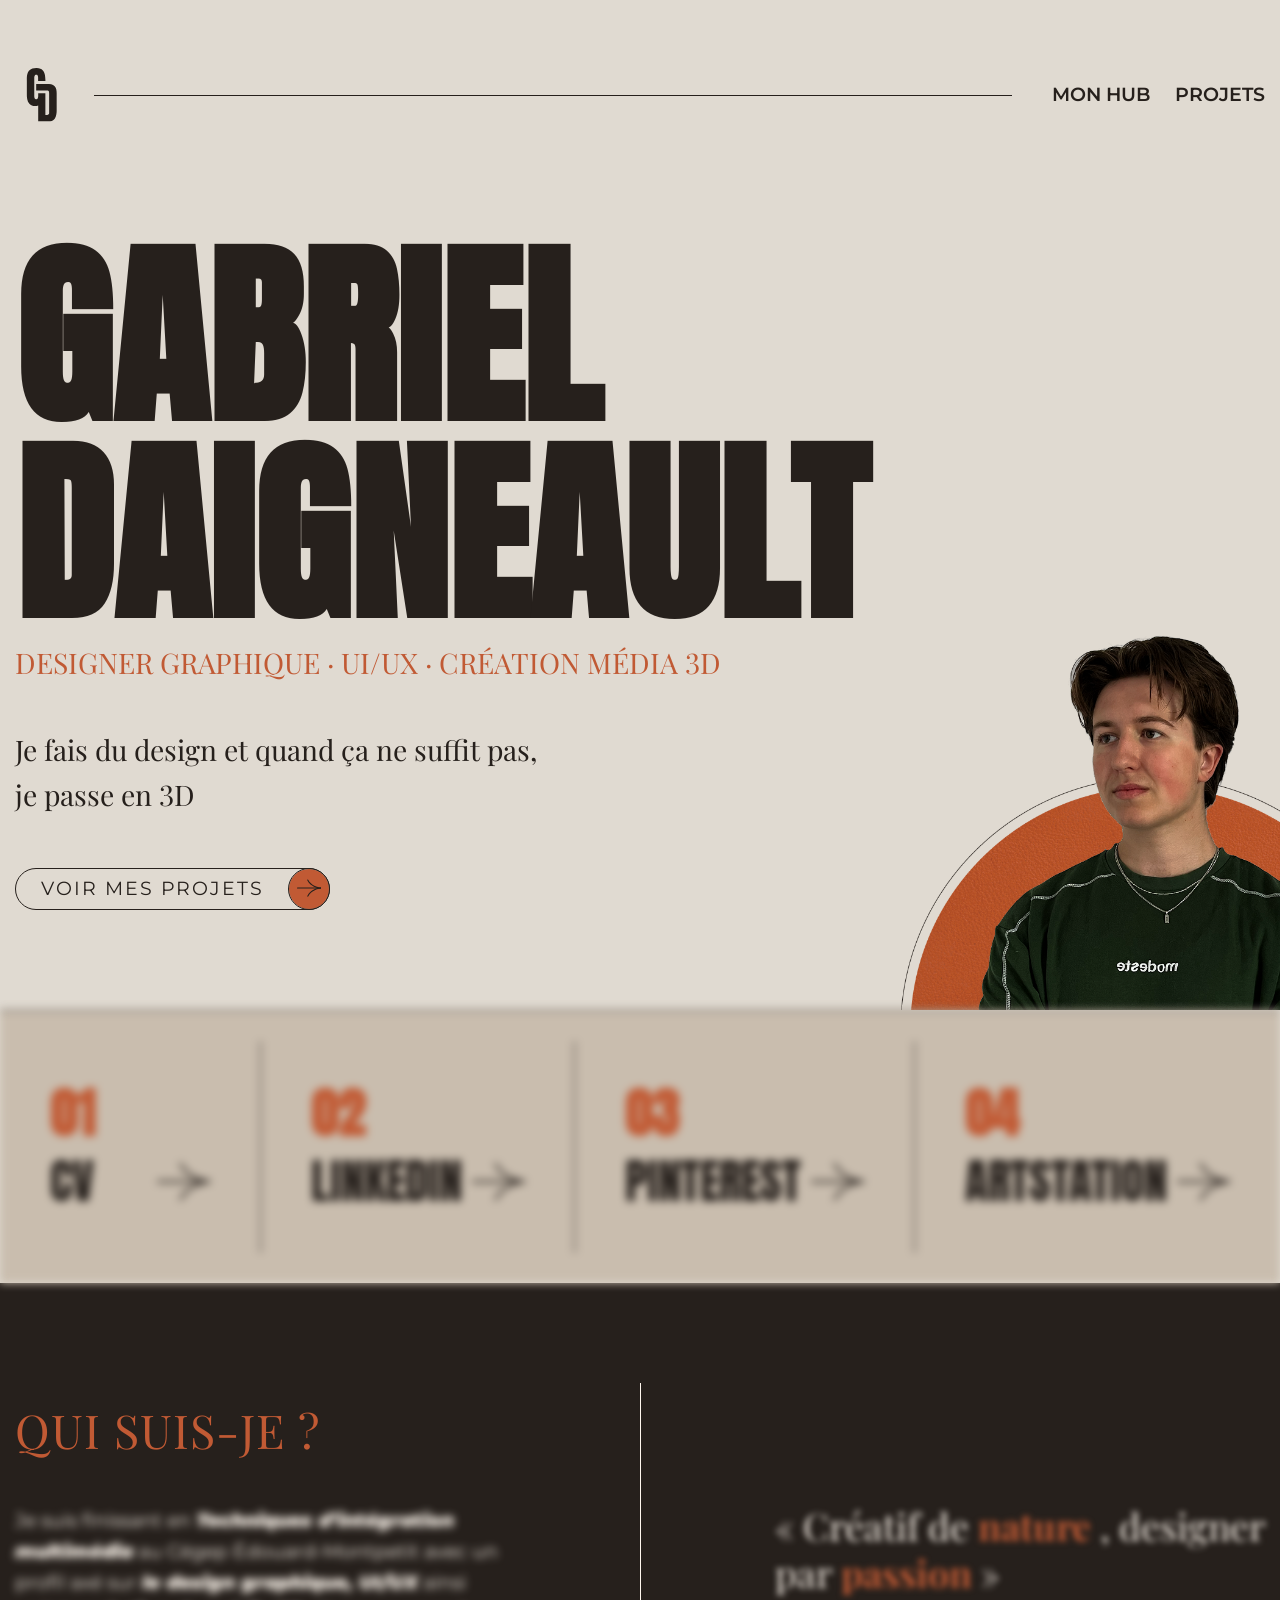
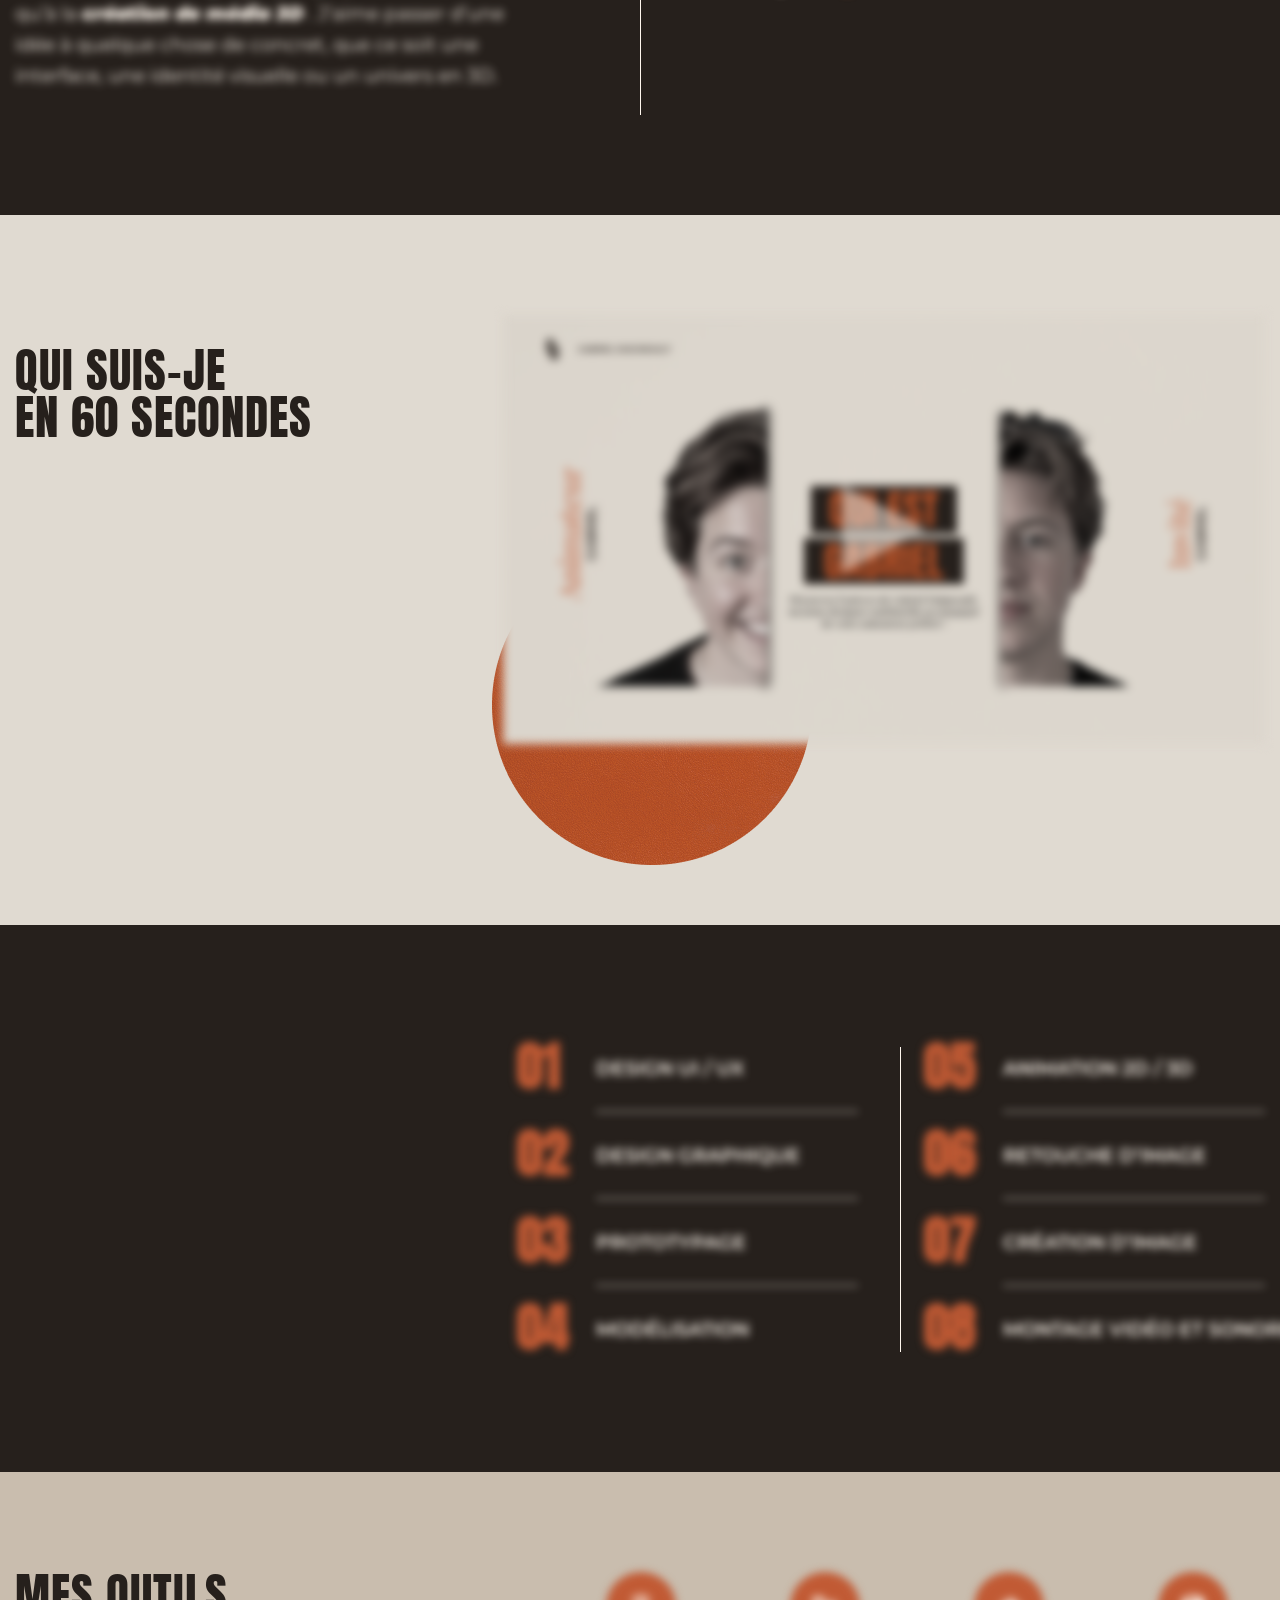
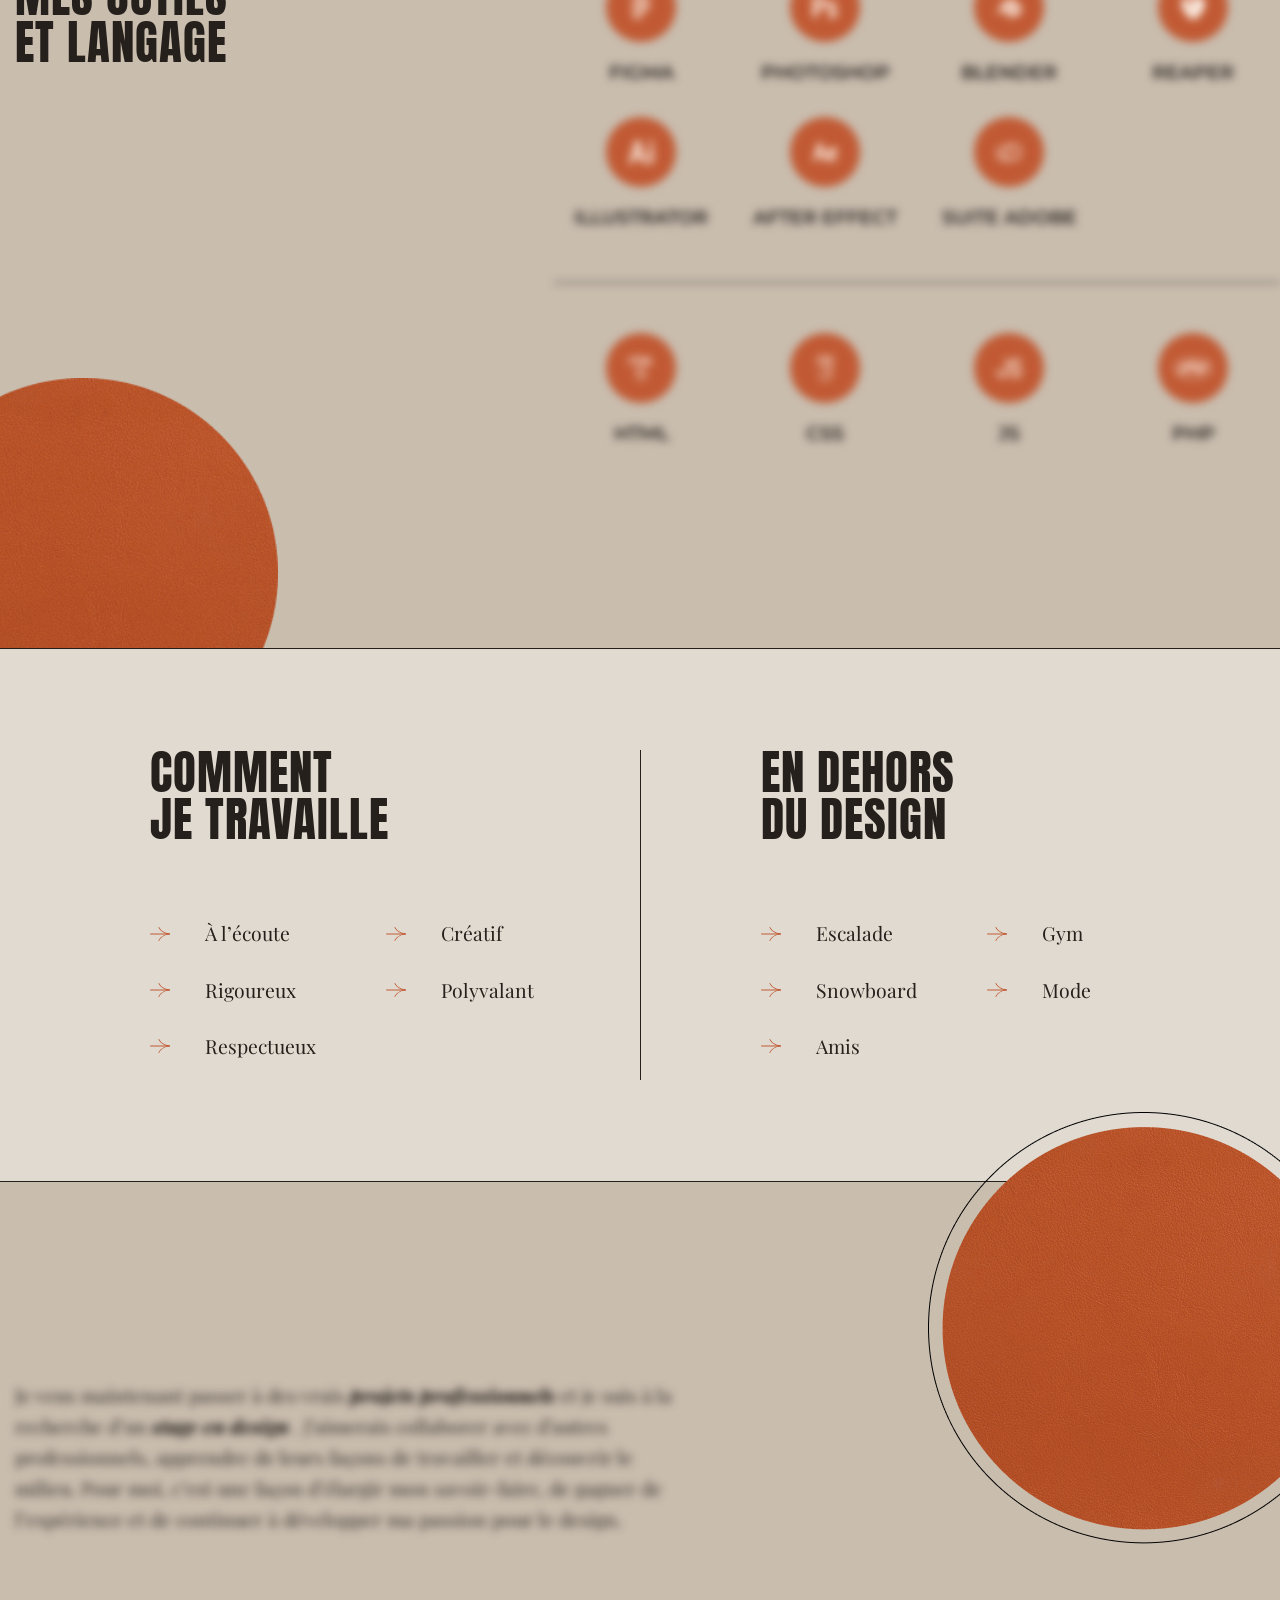
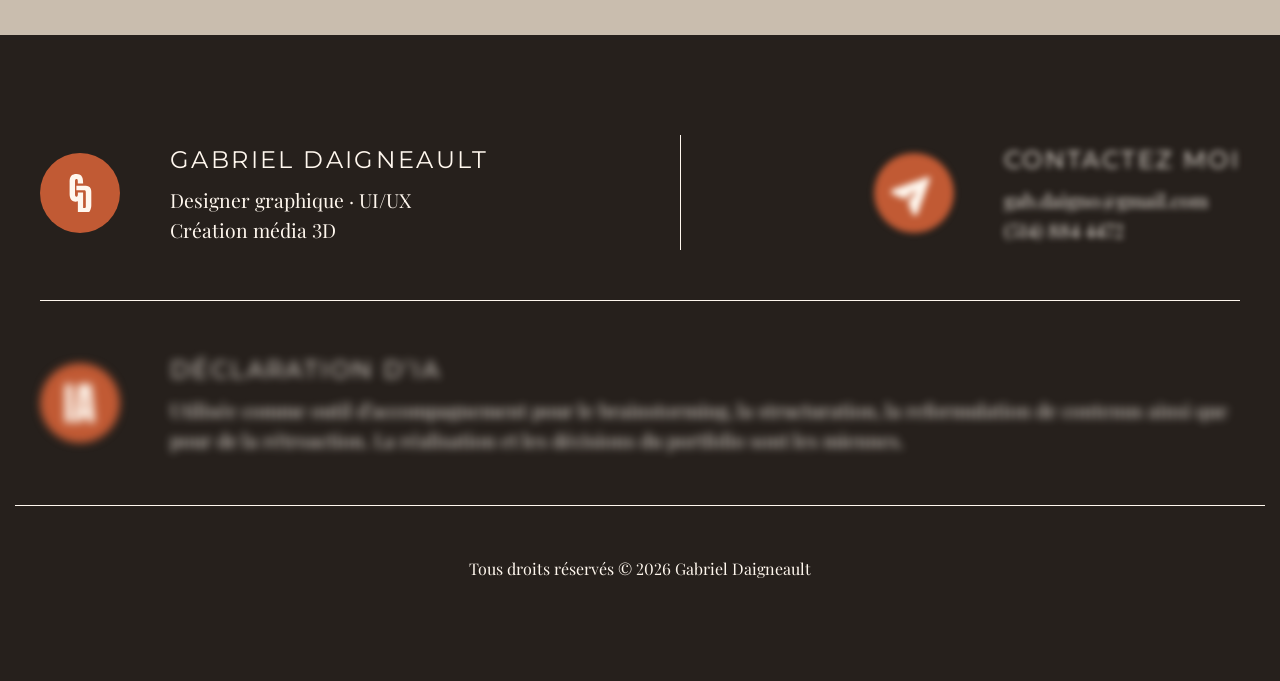
==== index.html @ 2c2c88e5 "dernier ajustement" ====
<!DOCTYPE html>
<html lang="fr">

<head>
    <meta charset="utf-8" />
    <meta name="viewport" content="width=device-width, initial-scale=1.0" />
    <title>Gabriel Daigneault</title>

    <link rel="stylesheet" href="styles/main.css" />
    <script src="scripts/main.js" defer></script>
</head>

<body>
    <header id="header" class="header">
        <div class="wrapper">
            <a href="index.html" class="logo">
                <svg class="icon icon--lg">
                    <use href="#icon-logo"></use>
                </svg>
            </a>

            <div class="header__line"></div>

            <nav>
                <ul>
                    <a href="index.html">
                        <li>mon hub</li>
                    </a>
                    <a href="projets.html">
                        <li>projets</li>
                    </a>
                </ul>
            </nav>
        </div>
    </header>
</body>


<div data-component="Scrolly">
    <div class="hero">
        <div class="wrapper">
            <div class="contenu">
                <div class="titre" data-scrolly="fromTop">
                    <p class="profil">Design UI / UX</p>

                    <!-- pas de data-scrolly ici : Rising Ink gère déjà l'intro du titre -->
                    <h1>
                        Gabriel
                        <br />
                        Daigneault
                    </h1>

                    <h2 class="subtitle" data-scrolly="fromLeft">Designer graphique · UI/UX · Création média 3D</h2>
                </div>

                <p class="description" data-scrolly="fromBottom">
                    Je fais du design et quand ça ne suffit pas,
                    <br />
                    je passe en 3D
                </p>

                <a href="projets.html" class="button">
                    voir mes projets
                    <span class="fleche">
                        <svg class="icon icon--sm">
                            <use href="#icon-fleche"></use>
                        </svg>
                    </span>

                    <!--<img src="assets/icons/fleche.svg" alt="" style="width: 24px; height: 17px" /> -->
                </a>
            </div>

            <div class="media" data-scrolly="fromZoom">
                <img class="desktop" src="assets/images/moi_cercle.png" alt="" />
                <img class="mobile" src="assets/images/moi_cercle_mobile.png" alt="" />
            </div>
        </div>
    </div>

    <nav class="links" data-scrolly="fromBottom">
        <a href="assets/cv.pdf" class="link" target="_blank">
            <span class="nombre">01</span>
            <span class="content">
                <span class="nom">cv</span>
                <svg class="icon icon--lg">
                    <use href="#icon-fleche"></use>
                </svg>
            </span>
        </a>

        <a href="https://www.linkedin.com/in/gabriel-daigneault-6a451843a/?isSelfProfile=true" class="link" target="_blank">
            <span class="nombre">02</span>
            <span class="content">
                <span class="nom">linkedin</span>
                <svg class="icon icon--lg">
                    <use href="#icon-fleche"></use>
                </svg>
            </span>
        </a>

        <a href="https://pin.it/1owgDNgSh" class="link" target="_blank">
            <span class="nombre">03</span>
            <span class="content">
                <span class="nom">pinterest</span>
                <svg class="icon icon--lg">
                    <use href="#icon-fleche"></use>
                </svg>
            </span>
        </a>

        <a href="https://gabriel20daigno2.artstation.com/" class="link" target="_blank">
            <span class="nombre">04</span>
            <span class="content">
                <span class="nom">artstation</span>
                <svg class="icon icon--lg">
                    <use href="#icon-fleche"></use>
                </svg>
            </span>
        </a>
    </nav>

    <section class="valeur">
        <div class="wrapper">
            <div class="text">
                <div class="titre">
                    <h3 data-scrolly="fromTop">qui suis-je ?</h3>
                    <span class="trait" data-scrolly="draw"></span>
                </div>

                <p class="description" data-scrolly="fromBottom">
                    Je suis finissant en
                    <strong>Techniques d’intégration multimédia</strong>
                    au Cégep Édouard-Montpetit avec un profil axé sur
                    <strong>le design graphique, UI/UX</strong>
                    ainsi qu’à la
                    <strong>création de média 3D</strong>
                    . J’aime passer d’une idée à quelque chose de concret, que ce soit une interface, une identité visuelle ou un univers en 3D.
                </p>
            </div>

            <div class="line"></div>

            <p class="citation" data-scrolly="fromRight">
                « Créatif de
                <strong>nature</strong>
                , designer par
                <strong>passion</strong>
                »
            </p>
        </div>
    </section>

    <section class="video">
        <div class="wrapper">
            <div class="titre">
                <h3 data-scrolly="fromTop">
                    qui suis-je
                    <br />
                    en 60 secondes
                </h3>
                <span class="trait" data-scrolly="draw"></span>
            </div>

            <img class="cercle" src="assets/images/cerlce_bg.png" alt="" />

            <div class="player" data-component="Youtube" data-video-id="Y4wgP-W0bNw" data-scrolly="fromZoom">
                <div class="video__media js-video">
                    <img class="js-poster" src="assets/images/miniature_presentation.png" alt="Vidéo de présentation" />

                    <svg class="icon icon--xl">
                        <use href="#icon-btnPlay"></use>
                    </svg>
                </div>
            </div>
        </div>
    </section>

    <section class="competences">
        <div class="wrapper">
            <div class="titre">
                <div class="hauteur">
                    <h3 id="competences-titre" data-scrolly="fromTop">compétences</h3>
                </div>
                <span class="trait" data-scrolly="draw"></span>
            </div>

            <ul class="liste">
                <li data-scrolly="fromBottom">
                    <span class="num">01</span>
                    Design UI / UX
                </li>
                <li data-scrolly="fromBottom">
                    <span class="num">02</span>
                    Design graphique
                </li>
                <li data-scrolly="fromBottom">
                    <span class="num">03</span>
                    Prototypage
                </li>
                <li class="pas-ligne" data-scrolly="fromBottom">
                    <span class="num">04</span>
                    Modélisation
                </li>
                <li data-scrolly="fromBottom">
                    <span class="num">05</span>
                    Animation 2D / 3D
                </li>
                <li data-scrolly="fromBottom">
                    <span class="num">06</span>
                    Retouche d’image
                </li>
                <li data-scrolly="fromBottom">
                    <span class="num">07</span>
                    Création d’image
                </li>
                <li class="pas-ligne" data-scrolly="fromBottom">
                    <span class="num">08</span>
                    Montage vidéo et sonore
                </li>
            </ul>
        </div>
    </section>

    <section class="outils-langages">
        <img class="cercle" src="assets/images/cerlce_bg.png" alt="" />

        <div class="wrapper">
            <div class="titre">
                <h3 id="outils-titre" data-scrolly="fromTop">
                    mes outils
                    <br />
                    et langage
                </h3>
                <span class="trait" data-scrolly="draw"></span>
            </div>

            <div class="contenu">
                <ul class="outils" data-scrolly="fromBottom">
                    <li>
                        <div class="pastille">
                            <svg class="icon icon--sm">
                                <use href="#icon-figma"></use>
                            </svg>
                        </div>
                        <span class="nom">Figma</span>
                    </li>
                    <li>
                        <div class="pastille">
                            <svg class="icon icon--sm">
                                <use href="#icon-photoshop"></use>
                            </svg>
                        </div>
                        <span class="nom">Photoshop</span>
                    </li>
                    <li>
                        <div class="pastille">
                            <svg class="icon icon--sm">
                                <use href="#icon-blender"></use>
                            </svg>
                        </div>
                        <span class="nom">Blender</span>
                    </li>
                    <li>
                        <div class="pastille">
                            <svg class="icon icon--sm">
                                <use href="#icon-reaper"></use>
                            </svg>
                        </div>
                        <span class="nom">Reaper</span>
                    </li>
                    <li>
                        <div class="pastille">
                            <svg class="icon icon--sm">
                                <use href="#icon-illustrator"></use>
                            </svg>
                        </div>
                        <span class="nom">Illustrator</span>
                    </li>
                    <li>
                        <div class="pastille">
                            <svg class="icon icon--sm">
                                <use href="#icon-after-effect"></use>
                            </svg>
                        </div>
                        <span class="nom">After Effect</span>
                    </li>
                    <li>
                        <div class="pastille">
                            <svg class="icon icon--sm">
                                <use href="#icon-creative-cloud"></use>
                            </svg>
                        </div>
                        <span class="nom">Suite Adobe</span>
                    </li>
                </ul>

                <ul class="langages" aria-label="Langages" data-scrolly="fromBottom">
                    <li>
                        <div class="pastille">
                            <svg class="icon icon--sm">
                                <use href="#icon-html"></use>
                            </svg>
                        </div>
                        <span class="nom">HTML</span>
                    </li>
                    <li>
                        <div class="pastille">
                            <svg class="icon icon--sm">
                                <use href="#icon-css"></use>
                            </svg>
                        </div>
                        <span class="nom">CSS</span>
                    </li>
                    <li>
                        <div class="pastille">
                            <svg class="icon icon--sm">
                                <use href="#icon-js"></use>
                            </svg>
                        </div>
                        <span class="nom">JS</span>
                    </li>
                    <li>
                        <div class="pastille">
                            <svg class="icon icon--md">
                                <use href="#icon-php"></use>
                            </svg>
                        </div>
                        <span class="nom">PHP</span>
                    </li>
                </ul>
            </div>
        </div>
    </section>

    <section class="travail-interets">
        <div class="wrapper">
            <div class="bloc">
                <div class="titre">
                    <h3 id="travail-titre" data-scrolly="fromTop">
                        comment
                        <br />
                        je travaille
                    </h3>
                    <span class="trait" data-scrolly="draw"></span>
                </div>

                <ul class="liste">
                    <li data-scrolly="fromLeft">
                        <svg class="icon fleche">
                            <use href="#icon-fleche"></use>
                        </svg>
                        <p>À l’écoute</p>
                    </li>
                    <li data-scrolly="fromLeft">
                        <svg class="icon fleche">
                            <use href="#icon-fleche"></use>
                        </svg>
                        <p>Créatif</p>
                    </li>
                    <li data-scrolly="fromLeft">
                        <svg class="icon fleche">
                            <use href="#icon-fleche"></use>
                        </svg>
                        <p>Rigoureux</p>
                    </li>
                    <li data-scrolly="fromLeft">
                        <svg class="icon fleche">
                            <use href="#icon-fleche"></use>
                        </svg>
                        <p>Polyvalant</p>
                    </li>
                    <li data-scrolly="fromLeft">
                        <svg class="icon fleche">
                            <use href="#icon-fleche"></use>
                        </svg>
                        <p>Respectueux</p>
                    </li>
                </ul>
            </div>

            <span class="line"></span>

            <div class="bloc">
                <div class="titre">
                    <h3 id="interets-titre" data-scrolly="fromTop">
                        en dehors
                        <br />
                        du design
                    </h3>
                    <span class="trait" data-scrolly="draw"></span>
                </div>

                <ul class="liste">
                    <li data-scrolly="fromLeft">
                        <svg class="icon fleche">
                            <use href="#icon-fleche"></use>
                        </svg>
                        <p>Escalade</p>
                    </li>
                    <li data-scrolly="fromLeft">
                        <svg class="icon fleche">
                            <use href="#icon-fleche"></use>
                        </svg>
                        <p>Gym</p>
                    </li>
                    <li data-scrolly="fromLeft">
                        <svg class="icon fleche">
                            <use href="#icon-fleche"></use>
                        </svg>
                        <p>Snowboard</p>
                    </li>
                    <li data-scrolly="fromLeft">
                        <svg class="icon fleche">
                            <use href="#icon-fleche"></use>
                        </svg>
                        <p>Mode</p>
                    </li>
                    <li data-scrolly="fromLeft">
                        <svg class="icon fleche">
                            <use href="#icon-fleche"></use>
                        </svg>
                        <p>Amis</p>
                    </li>
                </ul>
            </div>
        </div>
    </section>

    <section class="suite">
        <div class="cercle">
            <img src="assets/images/cercle_stroke.png" alt="" />
        </div>

        <div class="wrapper">
            <div class="contenu">
                <div class="titre">
                    <h3 data-scrolly="fromTop">La suite ?</h3>
                    <span class="trait" data-scrolly="draw"></span>
                </div>

                <p class="description" data-scrolly="fromBottom">
                    Je veux maintenant passer à des vrais
                    <strong>projets professionnels</strong>
                    et je suis à la recherche d’un
                    <strong>stage en design</strong>
                    . J’aimerais collaborer avec d’autres professionnels, apprendre de leurs façons de travailler et découvrir le milieu. Pour moi, c’est une
                    façon d’élargir mon savoir-faire, de gagner de l’expérience et de continuer à développer ma passion pour le design.
                </p>
            </div>
        </div>
    </section>
</div>

<div data-component="Scrolly">
    <footer class="footer">
        <div class="wrapper">
            <div class="contenu">
                <div class="coordonnees">
                    <div class="group" data-scrolly="fromLeft">
                        <div class="pastille">
                            <svg class="icon icon--md">
                                <use href="#icon-logo"></use>
                            </svg>
                        </div>
                        <div class="infos">
                            <p class="titre">Gabriel Daigneault</p>
                            <p class="texte">Designer graphique · UI/UX<br>Création média 3D</p>
                        </div>
                    </div>

                    <span class="line-vertical"></span>

                    <div class="group" data-scrolly="fromRight">
                        <div class="pastille avion">
                            <svg class="icon icon--md">
                                <use href="#icon-avion"></use>
                            </svg>
                        </div>
                        <div class="infos">
                            <p class="titre">Contactez moi</p>
                            <address class="texte">
                                <a href="mailto:gab.daigno@gmail.com">gab.daigno@gmail.com</a>
                                <a href="tel:+15148844472">(514) 884 4472</a>
                            </address>
                        </div>
                    </div>
                </div>

                <div class="group declaration" data-scrolly="fromBottom">
                    <div class="pastille">
                        <svg class="icon icon--md">
                            <use href="#icon-ia"></use>
                        </svg>
                    </div>
                    <div class="infos">
                        <p class="titre">Déclaration d’IA</p>
                        <p class="texte">Utilisée comme outil d’accompagnement pour le brainstorming, la structuration, la reformulation de contenus ainsi que pour de la rétroaction. La réalisation et les décisions du portfolio sont les miennes.</p>
                    </div>
                </div>
            </div>

            <p class="copyright">Tous droits réservés © 2026 Gabriel Daigneault</p>
        </div>
    </footer>
</div>
</body>

</html>
---- styles/main.css ----
@charset "UTF-8";
@import url("https://fonts.googleapis.com/css2?family=Anton&family=Montserrat:ital,wght@0,100..900;1,100..900&family=Playfair+Display:ital,wght@0,400..900;1,400..900&display=swap");
/* ==========================================================================
   cover / typo
   ========================================================================== */
/* ==========================================================================
   COLORS / SETTINGS
   ========================================================================== */
:root {
  --color-white: #fff7ee;
  --color-black: #26201c;
  --color-primary: #c15a34;
  --color-secondary: #e0dad1;
  --color-bg-primary: #c9bdae;
  --gradient-primary: linear-gradient(
      var(--color-black),
      var(--color-black) ;
  );
}

/* ==========================================================================
   FONTS / SETTINGS
   ========================================================================== */
:root {
  --font-primary: 'Anton', sans-serif;
  --font-secondary: 'Montserrat', monospace;
  --font-third: 'Playfair Display', serif;
  --font-size-content: clamp(1rem, 0.42vw + 0.88rem, 1.25rem);
  --font-size-h1: clamp(5rem, 14.58vw + 0.63rem, 13.75rem);
  --font-size-h2: clamp(1.25rem, 1.04vw + 0.94rem, 1.88rem);
  --font-size-h3: clamp(1.88rem, 2.08vw + 1.25rem, 3.13rem);
}

/* ==========================================================================
   DIMENSIONS / SETTINGS
   ========================================================================== */
:root {
  --spacing-xs: 5px;
  --spacing-sm: 15px;
  --spacing-md: 30px;
  --spacing-lg: 50px;
  --spacing-xl: 100px;
  --spacing-xxl: 220px;
}

/*! normalize.css v8.0.1 | MIT License | github.com/necolas/normalize.css */
/* Document
   ========================================================================== */
/**
 * 1. Correct the line height in all browsers.
 * 2. Prevent adjustments of font size after orientation changes in iOS.
 */
html {
  line-height: 1.15; /* 1 */
  -webkit-text-size-adjust: 100%; /* 2 */
}

/* Sections
   ========================================================================== */
/**
 * Remove the margin in all browsers.
 */
body {
  margin: 0;
}

/**
 * Render the `main` element consistently in IE.
 */
main {
  display: block;
}

/**
 * Correct the font size and margin on `h1` elements within `section` and
 * `article` contexts in Chrome, Firefox, and Safari.
 */
h1 {
  font-size: 2em;
  margin: 0.67em 0;
}

/* Grouping content
   ========================================================================== */
/**
 * 1. Add the correct box sizing in Firefox.
 * 2. Show the overflow in Edge and IE.
 */
hr {
  box-sizing: content-box; /* 1 */
  height: 0; /* 1 */
  overflow: visible; /* 2 */
}

/**
 * 1. Correct the inheritance and scaling of font size in all browsers.
 * 2. Correct the odd `em` font sizing in all browsers.
 */
pre {
  font-family: monospace, monospace; /* 1 */
  font-size: 1em; /* 2 */
}

/* Text-level semantics
   ========================================================================== */
/**
 * Remove the gray background on active links in IE 10.
 */
a {
  background-color: transparent;
}

/**
 * 1. Remove the bottom border in Chrome 57-
 * 2. Add the correct text decoration in Chrome, Edge, IE, Opera, and Safari.
 */
abbr[title] {
  border-bottom: none; /* 1 */
  text-decoration: underline; /* 2 */
  -webkit-text-decoration: underline dotted;
          text-decoration: underline dotted; /* 2 */
}

/**
 * Add the correct font weight in Chrome, Edge, and Safari.
 */
b,
strong {
  font-weight: bolder;
}

/**
 * 1. Correct the inheritance and scaling of font size in all browsers.
 * 2. Correct the odd `em` font sizing in all browsers.
 */
code,
kbd,
samp {
  font-family: monospace, monospace; /* 1 */
  font-size: 1em; /* 2 */
}

/**
 * Add the correct font size in all browsers.
 */
small {
  font-size: 80%;
}

/**
 * Prevent `sub` and `sup` elements from affecting the line height in
 * all browsers.
 */
sub,
sup {
  font-size: 75%;
  line-height: 0;
  position: relative;
  vertical-align: baseline;
}

sub {
  bottom: -0.25em;
}

sup {
  top: -0.5em;
}

/* Embedded content
   ========================================================================== */
/**
 * Remove the border on images inside links in IE 10.
 */
img {
  border-style: none;
}

/* Forms
   ========================================================================== */
/**
 * 1. Change the font styles in all browsers.
 * 2. Remove the margin in Firefox and Safari.
 */
button,
input,
optgroup,
select,
textarea {
  font-family: inherit; /* 1 */
  font-size: 100%; /* 1 */
  line-height: 1.15; /* 1 */
  margin: 0; /* 2 */
}

/**
 * Show the overflow in IE.
 * 1. Show the overflow in Edge.
 */
button,
input { /* 1 */
  overflow: visible;
}

/**
 * Remove the inheritance of text transform in Edge, Firefox, and IE.
 * 1. Remove the inheritance of text transform in Firefox.
 */
button,
select { /* 1 */
  text-transform: none;
}

/**
 * Correct the inability to style clickable types in iOS and Safari.
 */
button,
[type=button],
[type=reset],
[type=submit] {
  -webkit-appearance: button;
}

/**
 * Remove the inner border and padding in Firefox.
 */
button::-moz-focus-inner,
[type=button]::-moz-focus-inner,
[type=reset]::-moz-focus-inner,
[type=submit]::-moz-focus-inner {
  border-style: none;
  padding: 0;
}

/**
 * Restore the focus styles unset by the previous rule.
 */
button:-moz-focusring,
[type=button]:-moz-focusring,
[type=reset]:-moz-focusring,
[type=submit]:-moz-focusring {
  outline: 1px dotted ButtonText;
}

/**
 * Correct the padding in Firefox.
 */
fieldset {
  padding: 0.35em 0.75em 0.625em;
}

/**
 * 1. Correct the text wrapping in Edge and IE.
 * 2. Correct the color inheritance from `fieldset` elements in IE.
 * 3. Remove the padding so developers are not caught out when they zero out
 *    `fieldset` elements in all browsers.
 */
legend {
  box-sizing: border-box; /* 1 */
  color: inherit; /* 2 */
  display: table; /* 1 */
  max-width: 100%; /* 1 */
  padding: 0; /* 3 */
  white-space: normal; /* 1 */
}

/**
 * Add the correct vertical alignment in Chrome, Firefox, and Opera.
 */
progress {
  vertical-align: baseline;
}

/**
 * Remove the default vertical scrollbar in IE 10+.
 */
textarea {
  overflow: auto;
}

/**
 * 1. Add the correct box sizing in IE 10.
 * 2. Remove the padding in IE 10.
 */
[type=checkbox],
[type=radio] {
  box-sizing: border-box; /* 1 */
  padding: 0; /* 2 */
}

/**
 * Correct the cursor style of increment and decrement buttons in Chrome.
 */
[type=number]::-webkit-inner-spin-button,
[type=number]::-webkit-outer-spin-button {
  height: auto;
}

/**
 * 1. Correct the odd appearance in Chrome and Safari.
 * 2. Correct the outline style in Safari.
 */
[type=search] {
  -webkit-appearance: textfield; /* 1 */
  outline-offset: -2px; /* 2 */
}

/**
 * Remove the inner padding in Chrome and Safari on macOS.
 */
[type=search]::-webkit-search-decoration {
  -webkit-appearance: none;
}

/**
 * 1. Correct the inability to style clickable types in iOS and Safari.
 * 2. Change font properties to `inherit` in Safari.
 */
::-webkit-file-upload-button {
  -webkit-appearance: button; /* 1 */
  font: inherit; /* 2 */
}

/* Interactive
   ========================================================================== */
/*
 * Add the correct display in Edge, IE 10+, and Firefox.
 */
details {
  display: block;
}

/*
 * Add the correct display in all browsers.
 */
summary {
  display: list-item;
}

/* Misc
   ========================================================================== */
/**
 * Add the correct display in IE 10+.
 */
template {
  display: none;
}

/**
 * Add the correct display in IE 10.
 */
[hidden] {
  display: none;
}

/* ==========================================================================
   RESET / GENERIC
   ========================================================================== */
html {
  box-sizing: border-box;
  scroll-behavior: smooth;
}

*,
*:before,
*:after {
  box-sizing: inherit;
}

img {
  max-width: 100%;
}

/* ==========================================================================
   BODY / ELEMENT
   Le body permet d'initialiser les propriétés générales de la page.
   Les éléments de la page vont hérités des propriétés inscrite dans body
   ========================================================================== */
body {
  color: var(--color-black);
  font-family: var(--font-primary);
  font-size: var(--font-size-content);
  line-height: 1.6;
  background-color: var(--color-secondary);
}

/* ==========================================================================
   TYPOGRAPHY / ELEMENT
   ========================================================================== */
h1,
h2,
h3,
h4,
h5,
h6 {
  font-family: var(--font-primary);
  line-height: 1;
  font-weight: bold;
}

h1 {
  font-family: var(--font-primary);
  font-size: var(--font-size-h1);
  color: var(--color-black);
  text-transform: uppercase;
  margin: 0;
  line-height: 100%;
}

h2 {
  font-size: var(--font-size-h2);
  font-family: var(--font-third);
  font-variant-numeric: lining-nums;
  text-transform: uppercase;
  font-weight: 400;
  color: var(--color-primary);
  margin: 0;
}

h3 {
  font-size: var(--font-size-h3);
  margin: 0;
  letter-spacing: 1px;
  text-transform: uppercase;
  font-weight: 400;
  line-height: 1;
}

p {
  font-size: var(--font-size-content);
  font-variant-numeric: lining-nums;
  margin: 0;
}

a {
  font-variant-numeric: lining-nums;
}

/* ==========================================================================
   LINKS / ELEMENTS
   Style de base de tous les liens et bouton du site
   ========================================================================== */
a {
  text-decoration: none;
}
a:hover {
  color: var(--color-primary);
  text-decoration: underline;
}

/* ==========================================================================
   WRAPPER / ELEMENT
   ========================================================================== */
.wrapper {
  max-width: 1440px;
  width: calc(100% - var(--spacing-md));
  margin: 0 auto;
}

/* ==========================================================================
   icons / component
   ========================================================================== */
.icon {
  fill: currentColor;
  display: inline-block;
  flex: 0 0 auto;
  height: 1em;
  vertical-align: middle;
  width: 1em;
  stroke: transparent;
}

.icon--stroke {
  fill: transparent;
  stroke: currentColor;
}

.icon--xs {
  height: 0.75em;
  width: 0.75em;
}

.icon--sm {
  height: 1.25em;
  width: 1.25em;
}

.icon--md {
  height: 2em;
  width: 2em;
}

.icon--lg {
  height: 2.75em;
  width: 2.75em;
}

.icon--xl {
  height: 5em;
  width: 5em;
}

.hero {
  position: relative;
  overflow: clip;
}
.hero .wrapper {
  display: flex;
  align-items: center;
  justify-content: space-between;
  padding: 50px 0 100px 0;
}
.hero .contenu {
  position: relative;
  display: flex;
  flex-direction: column;
  align-items: flex-start;
  gap: 50px;
}
.hero .titre {
  display: flex;
  flex-direction: column;
  align-items: flex-start;
  gap: 15px;
}
.hero .titre h1 {
  margin: 0;
}
.hero .profil {
  position: absolute;
  top: 20px;
  left: -50px;
  display: flex;
  align-items: center;
  gap: 16px;
  margin: 0;
  writing-mode: vertical-rl;
  transform: rotate(180deg);
  font-family: var(--font-secondary);
  font-size: var(--font-size-content);
  font-weight: 400;
  letter-spacing: 0.1em;
  text-transform: uppercase;
  color: var(--color-black);
}
.hero .profil::before, .hero .profil::after {
  content: "";
  flex-shrink: 0;
  width: 1px;
  background-color: var(--color-black);
}
.hero .profil::before {
  height: 145px;
}
.hero .profil::after {
  height: 32px;
}
.hero .subtitle {
  margin: 0;
  font-family: var(--font-third);
  font-size: var(--font-size-h2);
  text-transform: uppercase;
  color: var(--color-primary);
}
.hero .description {
  margin: 0;
  font-family: var(--font-third);
  font-size: var(--font-size-h2);
  font-weight: 400;
  color: var(--color-black);
}
.hero .media {
  position: absolute;
  right: -200px;
  bottom: -400px;
  width: 50%;
  max-width: 1050px;
}
.hero .media img.desktop {
  display: block;
  width: 100%;
  height: auto;
}
.hero .media img.mobile {
  display: none;
}
@media (max-width: 1100px) {
  .hero .media {
    position: absolute;
    width: min(63.8vw, 520px);
    margin: 0 calc(var(--hero-pad) * -1) 0 auto;
  }
  .hero .media img.desktop {
    display: none;
  }
  .hero .media img.mobile {
    display: block;
    width: 100%;
    height: auto;
  }
}
@media (max-width: 1100px) {
  .hero .wrapper {
    flex-direction: column;
    align-items: flex-start;
    padding: 25px 0 0 0;
  }
  .hero .description br {
    display: none;
  }
  .hero .contenu {
    gap: 25px;
    margin-bottom: 0;
  }
  .hero .profil {
    position: static;
    writing-mode: horizontal-tb;
    transform: none;
  }
  .hero .profil::before, .hero .profil::after {
    display: none;
  }
  .hero .media {
    position: static;
    width: 100%;
    margin: 25px 0 0 40px;
  }
  .hero .media img.mobile {
    display: block;
    width: 100%;
    height: auto;
  }
  .hero .media img.desktop {
    display: none;
  }
}

.projets-hero {
  padding: 50px 0 100px;
}
.projets-hero .wrapper {
  display: flex;
  align-items: center;
  justify-content: space-between;
}
.projets-hero .titre-page {
  z-index: 1;
  display: flex;
  flex-direction: column;
  align-items: flex-start;
  gap: 15px;
  margin: 0;
}
.projets-hero .titre-page .titre-page__pre {
  display: flex;
  align-items: center;
  gap: 15px;
  margin-left: 50px;
  font-family: var(--font-secondary);
  font-size: var(--font-size-content);
  font-weight: 400;
  line-height: 33px;
  letter-spacing: 0.1em;
  text-transform: uppercase;
  color: var(--color-black);
}
.projets-hero .titre-page .titre-page__pre::before {
  content: "";
  width: 250px;
  height: 1px;
  background-color: var(--color-black);
}
@media (max-width: 1100px) {
  .projets-hero .titre-page .titre-page__pre::before {
    width: 60px;
  }
}
@media (max-width: 1100px) {
  .projets-hero {
    padding: 25px 0 50px;
  }
  .projets-hero .wrapper {
    flex-direction: column;
    align-items: start;
    justify-content: start;
    gap: 25px;
  }
  .projets-hero .wrapper .deco {
    width: 100%;
    max-width: 200px;
    transform: none;
  }
}

.links {
  display: flex;
  background-color: var(--color-bg-primary);
  border-top: 1px solid var(--color-black);
}
.links .link {
  position: relative;
  display: flex;
  flex: 1;
  flex-direction: column;
  gap: 15px;
  padding: 75px 50px;
  color: var(--color-black);
  text-decoration: none;
  transition: background-color 0.3s ease-out;
}
.links .link:not(:last-child)::after {
  content: "";
  position: absolute;
  top: 30px;
  bottom: 30px;
  right: 0;
  width: 1px;
  background-color: var(--color-black);
}
.links .link:hover {
  background-color: var(--color-secondary);
}
.links .link:hover .icon {
  color: var(--color-primary);
  transform: translateX(10px);
}
.links .nombre {
  font-family: var(--font-primary);
  font-size: 3.38rem;
  line-height: 1;
  letter-spacing: 5%;
  color: var(--color-primary);
}
.links .content {
  display: flex;
  align-items: center;
  justify-content: space-between;
  gap: 10px;
}
.links .nom {
  font-family: var(--font-primary);
  font-size: var(--font-size-h3);
  font-weight: 400;
  line-height: 1;
  text-transform: uppercase;
}
.links .icon {
  flex-shrink: 0;
  color: var(--color-black);
  transition: 0.3s ease-out;
}
@media (max-width: 1100px) {
  .links {
    flex-direction: column;
  }
  .links .link {
    flex: 1 1 50%;
    padding: 50px 30px;
  }
  .links .link:nth-child(2n)::after {
    display: none;
  }
  .links .link:nth-child(n+2) {
    border-top: 1px solid var(--color-black);
  }
}

.valeur {
  background-color: var(--color-black);
}
.valeur .wrapper {
  display: flex;
  align-items: center;
  justify-content: space-between;
  gap: 108px;
}
.valeur .text {
  display: flex;
  flex-direction: column;
  gap: 25px;
  width: 490px;
}
.valeur .titre {
  display: flex;
  flex-direction: column;
  gap: 25px;
}
.valeur .titre h3 {
  margin: 0;
  font-family: var(--font-third);
  font-weight: 400;
  font-size: var(--font-size-h3);
  text-transform: uppercase;
  color: var(--color-primary);
}
.valeur .trait {
  display: block;
  width: 80px;
  height: 1px;
  background-color: var(--color-white);
}
.valeur .description {
  margin: 0;
  font-family: var(--font-secondary);
  color: var(--color-white);
}
.valeur .description strong {
  font-weight: 900;
  font-style: italic;
}
.valeur .line {
  flex-shrink: 0;
  width: 1px;
  height: 332px;
  background-color: var(--color-white);
}
.valeur .citation {
  width: 490px;
  margin: 0;
  font-family: var(--font-third);
  font-weight: 400;
  font-size: clamp(1.56rem, 1.56vw + 1.09rem, 2.5rem);
  line-height: 47px;
  color: var(--color-white);
}
.valeur .citation strong {
  font-weight: 700;
  color: var(--color-primary);
}
@media (max-width: 1100px) {
  .valeur .wrapper {
    flex-direction: column;
    align-items: flex-start;
    gap: 40px;
    padding-inline: 40px;
  }
  .valeur .text,
  .valeur .citation {
    width: 100%;
    max-width: 493px;
    line-height: 30px;
  }
  .valeur .line {
    width: 80px;
    height: 1px;
  }
}

.video .wrapper {
  position: relative;
  display: flex;
  align-items: flex-start;
  justify-content: space-between;
  min-height: 510px;
}
.video .titre {
  position: relative;
  z-index: 2;
  display: flex;
  flex-direction: column;
  gap: 25px;
  padding-top: 32px;
}
.video .titre h3 {
  margin: 0;
  font-family: var(--font-primary);
  color: var(--color-black);
}
.video .trait {
  display: block;
  width: 80px;
  height: 1px;
  background-color: var(--color-black);
}
.video .cercle {
  position: absolute;
  z-index: 0;
  top: 230px;
  left: 477px;
  width: 320px;
  height: 320px;
  pointer-events: none;
}
.video .player {
  position: relative;
  z-index: 1;
  flex-shrink: 0;
  width: 762px;
  aspect-ratio: 16/9;
  background-color: var(--color-black);
}
.video .video__media {
  position: absolute;
  inset: 0;
  width: 100%;
  height: 100%;
}
.video .video__media img {
  display: block;
  width: 100%;
  height: 100%;
  -o-object-fit: cover;
     object-fit: cover;
}
.video .video__media .icon {
  position: absolute;
  top: 50%;
  left: 50%;
  transform: translate(-50%, -50%) scale(0.9);
  z-index: 2;
  opacity: 50%;
  color: var(--color-white);
  transition: ease-out 0.3s;
}
.video .video__media .icon:hover {
  transform: translate(-50%, -50%) scale(1);
  opacity: 90%;
}
@media (max-width: 1100px) {
  .video .wrapper {
    flex-direction: column;
    gap: 40px;
    padding-inline: 40px;
    min-height: 0;
  }
  .video .titre {
    padding-top: 0;
  }
  .video .player {
    width: 100%;
  }
  .video .cercle {
    top: auto;
    bottom: -40px;
    left: 40px;
    width: 160px;
    height: auto;
  }
}

.competences {
  background-color: var(--color-black);
}
.competences .wrapper {
  display: flex;
  align-items: flex-start;
  justify-content: space-between;
}
.competences .titre {
  display: flex;
  flex-direction: column;
  gap: 25px;
}
.competences .titre .hauteur {
  display: flex;
  align-items: center;
  justify-content: center;
  height: 43px;
  margin-top: 25px;
}
.competences .titre h3 {
  margin: 0;
  font-family: var(--font-primary);
  color: var(--color-primary);
}
.competences .trait {
  display: block;
  width: 80px;
  height: 1px;
  background-color: var(--color-white);
}
.competences .liste {
  position: relative;
  margin: 0;
  padding: 0;
  list-style: none;
  display: grid;
  grid-auto-flow: column;
  grid-template-rows: repeat(4, auto);
  grid-template-columns: repeat(2, 342px);
  -moz-column-gap: 65px;
       column-gap: 65px;
}
.competences .liste::before {
  content: "";
  position: absolute;
  top: 22px;
  left: 384px;
  width: 1px;
  height: 305px;
  background-color: var(--color-white);
}
.competences .liste li {
  position: relative;
  margin-left: 80px;
  padding-block: 28px;
  border-bottom: 1px solid var(--color-white);
  font-family: var(--font-secondary);
  font-weight: 600;
  font-size: var(--font-size-content);
  line-height: 30px;
  text-transform: uppercase;
  white-space: nowrap;
  color: var(--color-white);
}
.competences .liste li .num {
  position: absolute;
  top: 50%;
  left: -80px;
  transform: translateY(-50%);
  font-family: var(--font-primary);
  font-size: clamp(2.5rem, 1.46vw + 2.06rem, 3.38rem);
  line-height: 1;
  letter-spacing: 5%;
  color: var(--color-primary);
}
.competences .liste .pas-ligne {
  border-bottom: 0;
}
@media (max-width: 1100px) {
  .competences .wrapper {
    flex-direction: column;
    align-items: center;
    gap: 40px;
  }
  .competences .titre {
    flex-basis: auto;
    padding-top: 0;
  }
  .competences .liste {
    grid-auto-flow: row;
    grid-template-rows: none;
    grid-template-columns: 1fr;
  }
  .competences .liste::before {
    display: none;
  }
  .competences .liste li:nth-child(4n) {
    border-bottom: 1px solid var(--color-white);
  }
  .competences .liste li:last-child {
    border-bottom: 0;
  }
}

.outils-langages {
  position: relative;
  overflow: hidden;
  background-color: var(--color-bg-primary);
  border-bottom: 1px solid var(--color-black);
}
.outils-langages .cercle {
  position: absolute;
  z-index: 0;
  left: -112px;
  bottom: -120px;
  width: 390px;
  height: 390px;
  pointer-events: none;
}
.outils-langages .wrapper {
  position: relative;
  z-index: 1;
  display: flex;
  align-items: flex-start;
  justify-content: space-between;
}
.outils-langages .titre {
  display: flex;
  flex-direction: column;
  gap: 25px;
}
.outils-langages .titre h3 {
  margin: 0;
  font-family: var(--font-primary);
  text-transform: uppercase;
  color: var(--color-black);
}
.outils-langages .trait {
  display: block;
  width: 80px;
  height: 1px;
  background-color: var(--color-black);
}
.outils-langages .outils,
.outils-langages .langages {
  display: grid;
  grid-template-columns: 1fr 1fr 1fr 1fr;
  gap: 30px 40px;
  margin: 0;
  padding: 0;
  list-style: none;
}
.outils-langages .outils li,
.outils-langages .langages li {
  display: flex;
  flex-direction: column;
  align-items: center;
  gap: 15px;
}
.outils-langages .pastille {
  display: flex;
  align-items: center;
  justify-content: center;
  color: var(--color-white);
  background-color: var(--color-primary);
  border-radius: 100%;
  padding: 35px;
  height: 70px;
  width: 70px;
}
.outils-langages .nom {
  font-family: var(--font-secondary);
  font-weight: 600;
  font-size: var(--font-size-content);
  line-height: 30px;
  text-align: center;
  text-transform: uppercase;
  color: var(--color-black);
}
.outils-langages .langages {
  margin: 50px -15px;
  padding: 50px 15px;
  border-top: 1px solid var(--color-black);
}
@media (max-width: 1100px) {
  .outils-langages .wrapper {
    flex-direction: column;
    gap: 40px;
    padding-inline: 40px;
  }
  .outils-langages .titre {
    flex-basis: auto;
  }
  .outils-langages .contenu {
    width: 100%;
  }
  .outils-langages .outils,
  .outils-langages .langages {
    grid-template-columns: repeat(2, minmax(0, 1fr));
  }
  .outils-langages .langages {
    margin-inline: 0;
    padding-inline: 0;
  }
  .outils-langages .cercle {
    width: 260px;
    height: auto;
    left: -80px;
  }
}

section {
  padding: 100px 0;
}
@media (max-width: 1100px) {
  section {
    padding: 50px 0;
  }
}

.travail-interets .wrapper {
  display: flex;
  align-items: center;
  justify-content: center;
  gap: 120px;
}
.travail-interets .bloc {
  flex-shrink: 0;
  width: 370px;
}
.travail-interets .titre {
  display: flex;
  flex-direction: column;
  gap: 25px;
}
.travail-interets .titre h3 {
  font-family: var(--font-primary);
  color: var(--color-black);
}
.travail-interets .trait {
  display: block;
  width: 80px;
  height: 1px;
  background-color: var(--color-black);
}
.travail-interets .liste {
  display: grid;
  grid-template-columns: 1fr 1fr;
  gap: 25px 70px;
  margin-top: 50px;
  padding: 0;
  list-style: none;
}
.travail-interets .liste li {
  display: flex;
  align-items: center;
  gap: 35px;
}
.travail-interets .liste p {
  margin: 0;
  font-family: var(--font-third);
  font-weight: 400;
  font-size: var(--font-size-content);
  color: var(--color-black);
}
.travail-interets .fleche {
  width: 20px;
  height: 20px;
  color: var(--color-primary);
}
.travail-interets .line {
  flex-shrink: 0;
  width: 1px;
  height: 330px;
  background-color: var(--color-black);
}
@media (max-width: 1100px) {
  .travail-interets .wrapper {
    flex-direction: column;
    align-items: flex-start;
    justify-content: flex-start;
    gap: 60px;
    padding-inline: 40px;
  }
  .travail-interets .bloc {
    width: 100%;
    max-width: 367px;
  }
  .travail-interets .line {
    width: 80px;
    height: 1px;
  }
}
@media (max-width: 700px) {
  .travail-interets .liste {
    display: grid;
    grid-template-columns: 1fr;
  }
}

.suite {
  position: relative;
  background-color: var(--color-bg-primary);
  border-top: 1px solid var(--color-black);
  overflow-x: clip;
}
.suite .cercle {
  position: absolute;
  z-index: 2;
  top: -70px;
  right: 0px;
}
.suite .cercle img {
  display: block;
  width: 100%;
  height: 100%;
}
.suite .wrapper {
  position: relative;
  z-index: 1;
}
.suite .contenu {
  display: flex;
  flex-direction: column;
  gap: 25px;
  max-width: 680px;
}
.suite .titre {
  display: flex;
  flex-direction: column;
  gap: 25px;
}
.suite .titre h3 {
  font-family: var(--font-primary);
  color: var(--color-black);
}
.suite .trait {
  display: block;
  width: 80px;
  height: 1px;
  background-color: var(--color-black);
}
.suite .description {
  margin: 0;
  font-family: var(--font-third);
  font-weight: 400;
  font-size: var(--font-size-content);
  color: var(--color-black);
}
.suite .description strong {
  font-weight: 900;
  font-style: italic;
}
@media (max-width: 1100px) {
  .suite .wrapper {
    padding-inline: 40px;
  }
  .suite .cercle {
    width: 140px;
    top: -41px;
    right: -40px;
  }
}

/* ==========================================================================
   LISTE DES PROJETS
   ========================================================================== */
.projets-liste {
  --marge: 70px;
  --espace: 100px;
  --hauteur-carte: 360px;
}
.projets-liste .grille {
  display: flex;
  flex-direction: column;
  align-items: center;
  gap: var(--espace);
}
.projets-liste .double,
.projets-liste .card--route {
  width: min(100% - 2 * var(--marge), 1780px);
}
.projets-liste .double {
  display: flex;
  align-items: center;
  gap: var(--espace);
}
.projets-liste .double .card {
  flex: 7 1 0%;
  min-width: 0;
}
.projets-liste .double .card--perdu,
.projets-liste .double .card--modeste {
  flex-grow: 9;
}
.projets-liste {
  /* ----------------------------------------------------------------------
     LIGNES
     ---------------------------------------------------------------------- */
}
.projets-liste .line-hori {
  flex-shrink: 0;
  width: 100%;
  height: 1px;
  background-color: var(--color-black);
}
.projets-liste .line-vertical {
  flex-shrink: 0;
  width: 1px;
  height: 300px;
  background-color: var(--color-black);
}
.projets-liste {
  /* ----------------------------------------------------------------------
     CARTE
     ---------------------------------------------------------------------- */
}
.projets-liste .card {
  position: relative;
  display: flex;
  align-items: center;
  min-height: var(--hauteur-carte);
  overflow: hidden;
  cursor: pointer;
}
.projets-liste .card .card__media img {
  transition: transform 0.3s ease;
}
.projets-liste .card:hover .card__media img {
  transform: scale(1.04);
}
.projets-liste .card--route,
.projets-liste .card--modeste {
  --pos: center;
}
.projets-liste .card__media {
  position: absolute;
  inset: 0;
  z-index: 0;
}
.projets-liste .card__media img.desktop {
  display: block;
  width: 100%;
  height: 100%;
  -o-object-fit: cover;
     object-fit: cover;
  -o-object-position: var(--pos, left center);
     object-position: var(--pos, left center);
}
.projets-liste .card__media::after {
  content: "";
  position: absolute;
  inset: 0;
  background: linear-gradient(90deg, color-mix(in srgb, var(--color-bg-primary) 90%, transparent) 30%, transparent 54.5%);
}
.projets-liste .card__media img.mobile {
  display: none;
}
.projets-liste .card__content {
  position: relative;
  z-index: 1;
  display: flex;
  flex-direction: column;
  align-items: flex-start;
  gap: 25px;
  width: 100%;
  max-width: 515px;
  padding: 0 30px;
}
.projets-liste .card__num {
  display: flex;
  align-items: center;
  gap: 10px;
  font-family: var(--font-primary);
  font-size: 3.38rem;
  line-height: 1;
  color: var(--color-primary);
}
.projets-liste .card__num::after {
  content: "";
  width: 60px;
  height: 1px;
  background-color: currentColor;
}
.projets-liste .card__texte {
  max-width: 400px;
  font-family: var(--font-third);
  font-size: var(--font-size-content);
  line-height: 30px;
}
.projets-liste {
  /* ----------------------------------------------------------------------
     RESPONSIVE : on brise la grille, un projet par-dessus l'autre
     ---------------------------------------------------------------------- */
}
@media (max-width: 1100px) {
  .projets-liste {
    --marge: 20px;
    --espace: 60px;
  }
  .projets-liste .double {
    flex-direction: column;
    align-items: stretch;
  }
  .projets-liste .double .card {
    flex: none;
  }
  .projets-liste .line-vertical {
    width: 100%;
    height: 1px;
  }
}
@media (max-width: 700px) {
  .projets-liste .card {
    flex-direction: column;
    align-items: stretch;
    min-height: 0;
  }
  .projets-liste .card__media {
    position: relative;
    aspect-ratio: 16/10;
  }
  .projets-liste .card__media::after {
    display: none;
  }
  .projets-liste .card__media img.mobile {
    display: block;
    width: 100%;
    height: 100%;
    -o-object-fit: cover;
       object-fit: cover;
    -o-object-position: var(--pos, left center);
       object-position: var(--pos, left center);
  }
  .projets-liste .card__media img.desktop {
    display: none;
  }
  .projets-liste .card__content {
    justify-content: center;
    max-width: none;
    min-height: var(--hauteur-carte);
    padding: 30px;
    background-color: var(--color-bg-primary);
  }
}

.header .wrapper {
  display: flex;
  align-items: center;
  padding: 60px 0;
}
@media (max-width: 1100px) {
  .header .wrapper {
    padding: 25px 0;
  }
}

.header__line {
  flex: 1;
  height: 1px;
  background-color: var(--color-black);
}

nav {
  padding: 0;
}
nav ul {
  display: flex;
  align-items: center;
  gap: 25px;
  list-style: none;
}
nav a {
  font-family: var(--font-secondary);
  font-size: var(--font-size-content);
  font-weight: 600;
  color: var(--color-black);
  text-decoration: none;
  text-transform: uppercase;
  transition: color 0.2s ease;
}
nav a:hover {
  color: var(--color-primary);
  text-decoration: none;
}

.footer {
  padding: 100px 0;
  background-color: var(--color-black);
  color: var(--color-white);
}
.footer .wrapper {
  display: flex;
  flex-direction: column;
  gap: 50px;
}
.footer .contenu {
  display: flex;
  flex-direction: column;
  gap: 50px;
  width: 100%;
  max-width: 1200px;
  margin-inline: auto;
}
.footer .coordonnees {
  display: flex;
  align-items: center;
  justify-content: space-between;
  gap: 40px;
  padding-bottom: 50px;
  border-bottom: 1px solid var(--color-white);
}
.footer .line-vertical {
  flex-shrink: 0;
  width: 1px;
  height: 115px;
  background-color: var(--color-white);
}
.footer .pastille {
  display: flex;
  align-items: center;
  justify-content: center;
  background-color: var(--color-primary);
  border-radius: 100%;
  padding: 35px;
  height: 80px;
  width: 80px;
}
.footer .avion {
  padding: 6px 6px 0 0;
}
.footer .group {
  display: flex;
  align-items: center;
  gap: 50px;
}
.footer .infos {
  display: flex;
  flex-direction: column;
  gap: 5px;
}
.footer .titre {
  margin: 0;
  font-family: var(--font-secondary);
  font-size: clamp(1.13rem, 0.73vw + 0.91rem, 1.56rem);
  font-weight: 400;
  letter-spacing: 0.1em;
  text-transform: uppercase;
}
.footer .texte {
  margin: 0;
  font-family: var(--font-third);
  font-size: var(--font-size-content);
  font-style: normal;
  line-height: 30px;
}
.footer address a {
  display: block;
  color: inherit;
  text-decoration: none;
  transition: color 0.3s ease-out;
}
.footer address a:hover {
  color: var(--color-primary);
}
.footer .copyright {
  margin: 0;
  padding-top: 50px;
  border-top: 1px solid var(--color-white);
  font-family: var(--font-third);
  font-size: 1rem;
  text-align: center;
}
@media (max-width: 1100px) {
  .footer .coordonnees {
    flex-direction: column;
    align-items: flex-start;
    gap: 30px;
  }
  .footer .line-vertical {
    display: none;
  }
  .footer .group {
    gap: 30px;
  }
}

.logo {
  color: var(--color-black);
  text-decoration: none;
  padding-right: 25px;
  transition: color 0.2s ease;
}
.logo:hover {
  color: var(--color-primary);
}

.button {
  font-family: var(--font-secondary);
  font-size: var(--font-size-content);
  font-weight: 400;
  text-transform: uppercase;
  text-decoration: none;
  letter-spacing: 0.1em;
  color: var(--color-black);
  background-color: transparent;
  display: inline-flex;
  padding-left: 25px;
  align-items: center;
  gap: 25px;
  border: solid 1px var(--color-black);
  border-radius: 50px;
  transition: ease-out 0.3s;
}
.button .fleche {
  display: flex;
  align-items: center;
  justify-content: center;
  width: 40px;
  height: 40px;
  transition: ease-out 0.3s;
  border-radius: 41px;
  outline: 1px solid var(--color-black);
  background-color: var(--color-primary);
}
.button:hover {
  background-color: var(--color-primary);
  color: var(--color-secondary);
  border: solid 1px var(--color-primary);
  text-decoration: none;
}
.button:hover .fleche {
  color: var(--color-primary);
  background-color: var(--color-secondary);
  outline: 1px solid var(--color-primary);
}

/* ==========================================================================
   scrolly / component
   Usage : data-scrolly="fromBottom"
   ========================================================================== */
.has-js {
  /* FROM BOTTOM — descriptions, listes, blocs de contenu */
}
.has-js [data-scrolly=fromBottom] {
  opacity: 0;
  transform: translateY(30px);
  filter: blur(4px);
  transition: opacity 0.7s ease-out, transform 0.9s cubic-bezier(0.22, 1, 0.36, 1), filter 0.7s ease;
}
.has-js [data-scrolly=fromBottom].is-active {
  opacity: 1;
  transform: translateY(0);
  filter: blur(0);
}
.has-js {
  /* FROM LEFT — révélation horizontale (sous-titres, listes) */
}
.has-js [data-scrolly=fromLeft] {
  opacity: 0;
  transform: translateX(-25px);
  transition: opacity 0.5s ease, transform 0.8s cubic-bezier(0.22, 1, 0.36, 1);
}
.has-js [data-scrolly=fromLeft].is-active {
  opacity: 1;
  transform: translateX(0);
}
.has-js {
  /* FROM TOP — descente légère, idéal pour les titres h3 */
}
.has-js [data-scrolly=fromTop] {
  opacity: 0;
  transform: translateY(-25px);
  transition: opacity 0.6s ease, transform 0.8s cubic-bezier(0.22, 1, 0.36, 1);
}
.has-js [data-scrolly=fromTop].is-active {
  opacity: 1;
  transform: translateY(0);
}
.has-js {
  /* FROM RIGHT — légère rotation, effet plus graphique (citation) */
}
.has-js [data-scrolly=fromRight] {
  opacity: 0;
  transform: translateX(30px) rotate(1.5deg);
  filter: blur(3px);
  transition: opacity 0.7s ease, transform 0.9s cubic-bezier(0.22, 1, 0.36, 1), filter 0.7s ease;
}
.has-js [data-scrolly=fromRight].is-active {
  opacity: 1;
  transform: translateX(0) rotate(0);
  filter: blur(0);
}
.has-js {
  /* FROM LEFT SPIN — effet éditorial */
}
.has-js [data-scrolly=fromLeftSpin] {
  opacity: 0;
  transform: translateX(-35px) rotate(-8deg);
  transition: opacity 0.6s ease, transform 1s cubic-bezier(0.22, 1, 0.36, 1);
}
.has-js [data-scrolly=fromLeftSpin].is-active {
  opacity: 1;
  transform: translateX(0) rotate(0);
}
.has-js {
  /* FROM ZOOM — images, vidéo, éléments graphiques */
}
.has-js [data-scrolly=fromZoom] {
  opacity: 0;
  transform: scale(0.92);
  filter: blur(5px);
  transition: opacity 0.8s ease, transform 1s cubic-bezier(0.22, 1, 0.36, 1), filter 0.8s ease;
}
.has-js [data-scrolly=fromZoom].is-active {
  opacity: 1;
  transform: scale(1);
  filter: blur(0);
}
.has-js {
  /* DRAW — un trait qui se dessine de gauche à droite.
     Pour les .trait. L'élément doit être en display: block / flex item. */
}
.has-js [data-scrolly=draw] {
  transform: scaleX(0);
  transform-origin: left center;
  transition: transform 1s cubic-bezier(0.22, 1, 0.36, 1);
}
.has-js [data-scrolly=draw].is-active {
  transform: scaleX(1);
}

/* Accessibilité : pas d'animation si l'utilisateur les a désactivées */
@media (prefers-reduced-motion: reduce) {
  .has-js [data-scrolly] {
    opacity: 1;
    transform: none;
    filter: none;
    clip-path: none;
    transition: none;
  }
}
/*# sourceMappingURL=main.css.map */
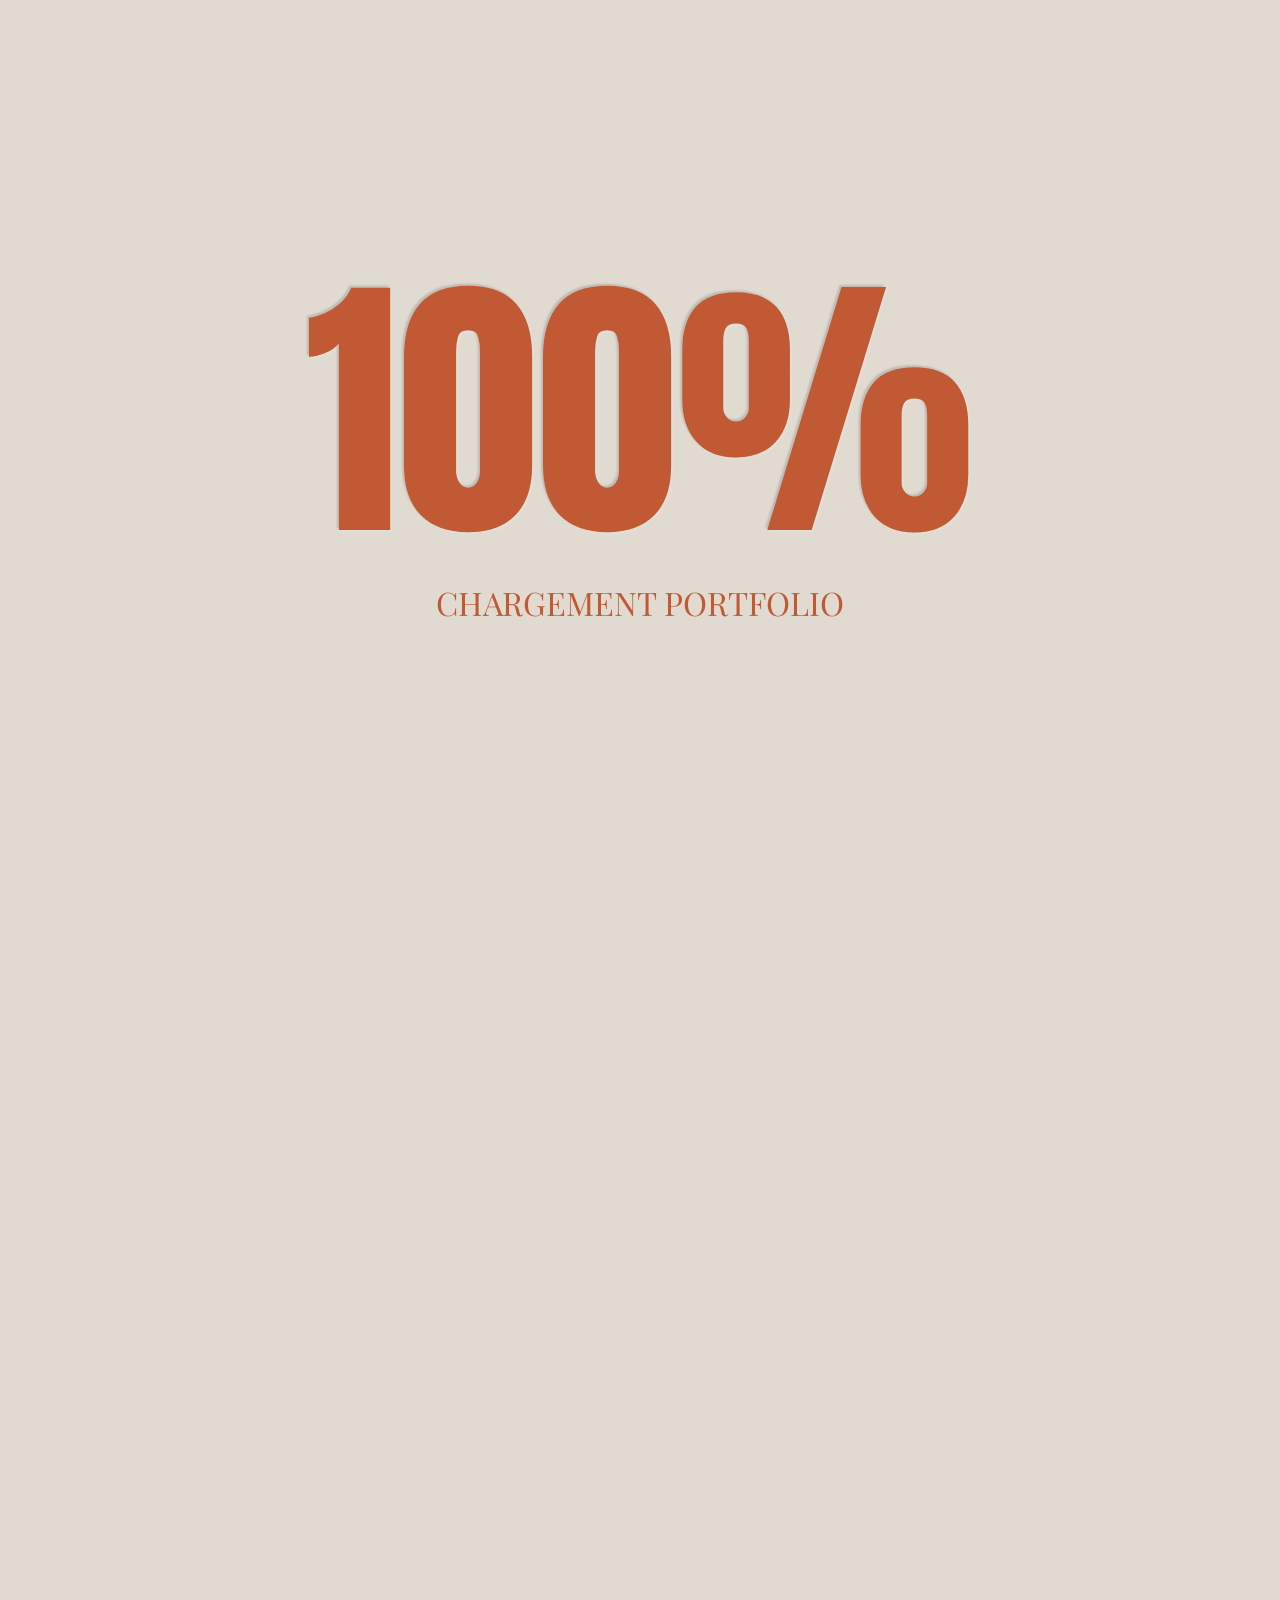
==== commit 4fbc6236: "update remise version beta" ====
--- a/index.html
+++ b/index.html
@@ -4,506 +4,565 @@
 <head>
     <meta charset="utf-8" />
     <meta name="viewport" content="width=device-width, initial-scale=1.0" />
-    <title>Gabriel Daigneault</title>
+    <link rel="icon" type="image/png" href="../assets/icons/logo-orange.svg">
+    <title>Portfolio — Gabriel Daigneault </title>
 
     <link rel="stylesheet" href="styles/main.css" />
     <script src="scripts/main.js" defer></script>
 </head>
 
-<body>
-    <header id="header" class="header">
-        <div class="wrapper">
-            <a href="index.html" class="logo">
-                <svg class="icon icon--lg">
-                    <use href="#icon-logo"></use>
-                </svg>
-            </a>
-
-            <div class="header__line"></div>
-
-            <nav>
-                <ul>
-                    <a href="index.html">
-                        <li>mon hub</li>
+<body class="is-loading">
+
+    <div class="loader" data-component="Loader">
+        <div class="loader__content">
+            <div class="loader__number">
+                <span class="loader__number-base">0%</span>
+                <span class="loader__number-fill" aria-hidden="true">0%</span>
+            </div>
+            <p class="loader__text">Chargement portfolio</p>
+        </div>
+    </div>
+
+    <div class="cursor" data-component="Cursor"></div> <!-- Curseur -->
+
+    <a href="#header" class="back-to-top" data-component="BackToTop" aria-label="Retour en haut"> <!-- Bouton ancre -->
+        <svg class="icon icon--sm">
+            <use href="#icon-fleche"></use>
+        </svg>
+    </a>
+
+    <div id="smooth-wrapper" data-component="Scroller">
+        <div id="smooth-content" data-component="Scrolly">
+
+            <header id="header" class="header">
+                <div class="wrapper">
+                    <a href="index.html" class="logo">
+                        <svg class="icon icon--lg">
+                            <use href="#icon-logo"></use>
+                        </svg>
                     </a>
-                    <a href="projets.html">
-                        <li>projets</li>
-                    </a>
-                </ul>
-            </nav>
-        </div>
-    </header>
-</body>
-
-
-<div data-component="Scrolly">
-    <div class="hero">
-        <div class="wrapper">
-            <div class="contenu">
-                <div class="titre" data-scrolly="fromTop">
-                    <p class="profil">Design UI / UX</p>
-
-                    <!-- pas de data-scrolly ici : Rising Ink gère déjà l'intro du titre -->
-                    <h1>
-                        Gabriel
-                        <br />
-                        Daigneault
-                    </h1>
-
-                    <h2 class="subtitle" data-scrolly="fromLeft">Designer graphique · UI/UX · Création média 3D</h2>
-                </div>
-
-                <p class="description" data-scrolly="fromBottom">
-                    Je fais du design et quand ça ne suffit pas,
-                    <br />
-                    je passe en 3D
-                </p>
-
-                <a href="projets.html" class="button">
-                    voir mes projets
-                    <span class="fleche">
-                        <svg class="icon icon--sm">
+
+                    <div class="header__line"></div>
+
+                    <nav>
+                        <ul>
+                            <a href="index.html">
+                                <li>mon hub</li>
+                            </a>
+                            <a href="projets.html">
+                                <li>projets</li>
+                            </a>
+                        </ul>
+                    </nav>
+                </div>
+            </header>
+
+
+
+
+            <div class="hero">
+                <div class="wrapper">
+                    <div class="contenu">
+                        <div class="titre" data-scrolly="fromTop">
+                            <p class="profil">Design UI / UX</p>
+
+                            <!-- pas de data-scrolly ici : Rising Ink gère déjà l'intro du titre -->
+                            <h1>
+                                Gabriel
+                                <br />
+                                Daigneault
+                            </h1>
+
+                            <h2 class="subtitle" data-scrolly="fromLeft">Designer graphique · UI/UX · Création média 3D</h2>
+                        </div>
+
+                        <p class="description" data-scrolly="fromBottom">
+                            Je fais du design et quand ça ne suffit pas,
+                            <br />
+                            je passe en 3D
+                        </p>
+
+                        <a href="projets.html" class="button">
+                            voir mes projets
+                            <span class="fleche">
+                                <svg class="icon icon--sm">
+                                    <use href="#icon-fleche"></use>
+                                </svg>
+                            </span>
+
+                            <!--<img src="assets/icons/fleche.svg" alt="" style="width: 24px; height: 17px" /> -->
+                        </a>
+                    </div>
+
+                    <div class="media" data-scrolly="fromRight">
+                        <img class="desktop" src="assets/images/moi_cercle2.png" alt="" data-speed="0.75" />
+                        <img class="mobile" src="assets/images/moi_cercle_mobile.png" alt="" />
+                    </div>
+                </div>
+            </div>
+
+            <nav class="links" data-scrolly="fromBottom">
+                <a href="assets/cv.pdf" class="link" target="_blank">
+                    <span class="nombre">01</span>
+                    <span class="content">
+                        <span class="nom">cv</span>
+                        <svg class="icon icon--lg">
                             <use href="#icon-fleche"></use>
                         </svg>
                     </span>
-
-                    <!--<img src="assets/icons/fleche.svg" alt="" style="width: 24px; height: 17px" /> -->
                 </a>
-            </div>
-
-            <div class="media" data-scrolly="fromZoom">
-                <img class="desktop" src="assets/images/moi_cercle.png" alt="" />
-                <img class="mobile" src="assets/images/moi_cercle_mobile.png" alt="" />
-            </div>
-        </div>
-    </div>
-
-    <nav class="links" data-scrolly="fromBottom">
-        <a href="assets/cv.pdf" class="link" target="_blank">
-            <span class="nombre">01</span>
-            <span class="content">
-                <span class="nom">cv</span>
-                <svg class="icon icon--lg">
-                    <use href="#icon-fleche"></use>
-                </svg>
-            </span>
-        </a>
-
-        <a href="https://www.linkedin.com/in/gabriel-daigneault-6a451843a/?isSelfProfile=true" class="link" target="_blank">
-            <span class="nombre">02</span>
-            <span class="content">
-                <span class="nom">linkedin</span>
-                <svg class="icon icon--lg">
-                    <use href="#icon-fleche"></use>
-                </svg>
-            </span>
-        </a>
-
-        <a href="https://pin.it/1owgDNgSh" class="link" target="_blank">
-            <span class="nombre">03</span>
-            <span class="content">
-                <span class="nom">pinterest</span>
-                <svg class="icon icon--lg">
-                    <use href="#icon-fleche"></use>
-                </svg>
-            </span>
-        </a>
-
-        <a href="https://gabriel20daigno2.artstation.com/" class="link" target="_blank">
-            <span class="nombre">04</span>
-            <span class="content">
-                <span class="nom">artstation</span>
-                <svg class="icon icon--lg">
-                    <use href="#icon-fleche"></use>
-                </svg>
-            </span>
-        </a>
-    </nav>
-
-    <section class="valeur">
-        <div class="wrapper">
-            <div class="text">
-                <div class="titre">
-                    <h3 data-scrolly="fromTop">qui suis-je ?</h3>
-                    <span class="trait" data-scrolly="draw"></span>
-                </div>
-
-                <p class="description" data-scrolly="fromBottom">
-                    Je suis finissant en
-                    <strong>Techniques d’intégration multimédia</strong>
-                    au Cégep Édouard-Montpetit avec un profil axé sur
-                    <strong>le design graphique, UI/UX</strong>
-                    ainsi qu’à la
-                    <strong>création de média 3D</strong>
-                    . J’aime passer d’une idée à quelque chose de concret, que ce soit une interface, une identité visuelle ou un univers en 3D.
-                </p>
-            </div>
-
-            <div class="line"></div>
-
-            <p class="citation" data-scrolly="fromRight">
-                « Créatif de
-                <strong>nature</strong>
-                , designer par
-                <strong>passion</strong>
-                »
-            </p>
-        </div>
-    </section>
-
-    <section class="video">
-        <div class="wrapper">
-            <div class="titre">
-                <h3 data-scrolly="fromTop">
-                    qui suis-je
-                    <br />
-                    en 60 secondes
-                </h3>
-                <span class="trait" data-scrolly="draw"></span>
-            </div>
-
-            <img class="cercle" src="assets/images/cerlce_bg.png" alt="" />
-
-            <div class="player" data-component="Youtube" data-video-id="Y4wgP-W0bNw" data-scrolly="fromZoom">
-                <div class="video__media js-video">
-                    <img class="js-poster" src="assets/images/miniature_presentation.png" alt="Vidéo de présentation" />
-
-                    <svg class="icon icon--xl">
-                        <use href="#icon-btnPlay"></use>
-                    </svg>
-                </div>
-            </div>
-        </div>
-    </section>
-
-    <section class="competences">
-        <div class="wrapper">
-            <div class="titre">
-                <div class="hauteur">
-                    <h3 id="competences-titre" data-scrolly="fromTop">compétences</h3>
-                </div>
-                <span class="trait" data-scrolly="draw"></span>
-            </div>
-
-            <ul class="liste">
-                <li data-scrolly="fromBottom">
-                    <span class="num">01</span>
-                    Design UI / UX
-                </li>
-                <li data-scrolly="fromBottom">
-                    <span class="num">02</span>
-                    Design graphique
-                </li>
-                <li data-scrolly="fromBottom">
-                    <span class="num">03</span>
-                    Prototypage
-                </li>
-                <li class="pas-ligne" data-scrolly="fromBottom">
-                    <span class="num">04</span>
-                    Modélisation
-                </li>
-                <li data-scrolly="fromBottom">
-                    <span class="num">05</span>
-                    Animation 2D / 3D
-                </li>
-                <li data-scrolly="fromBottom">
-                    <span class="num">06</span>
-                    Retouche d’image
-                </li>
-                <li data-scrolly="fromBottom">
-                    <span class="num">07</span>
-                    Création d’image
-                </li>
-                <li class="pas-ligne" data-scrolly="fromBottom">
-                    <span class="num">08</span>
-                    Montage vidéo et sonore
-                </li>
-            </ul>
-        </div>
-    </section>
-
-    <section class="outils-langages">
-        <img class="cercle" src="assets/images/cerlce_bg.png" alt="" />
-
-        <div class="wrapper">
-            <div class="titre">
-                <h3 id="outils-titre" data-scrolly="fromTop">
-                    mes outils
-                    <br />
-                    et langage
-                </h3>
-                <span class="trait" data-scrolly="draw"></span>
-            </div>
-
-            <div class="contenu">
-                <ul class="outils" data-scrolly="fromBottom">
-                    <li>
-                        <div class="pastille">
-                            <svg class="icon icon--sm">
-                                <use href="#icon-figma"></use>
-                            </svg>
-                        </div>
-                        <span class="nom">Figma</span>
-                    </li>
-                    <li>
-                        <div class="pastille">
-                            <svg class="icon icon--sm">
-                                <use href="#icon-photoshop"></use>
-                            </svg>
-                        </div>
-                        <span class="nom">Photoshop</span>
-                    </li>
-                    <li>
-                        <div class="pastille">
-                            <svg class="icon icon--sm">
-                                <use href="#icon-blender"></use>
-                            </svg>
-                        </div>
-                        <span class="nom">Blender</span>
-                    </li>
-                    <li>
-                        <div class="pastille">
-                            <svg class="icon icon--sm">
-                                <use href="#icon-reaper"></use>
-                            </svg>
-                        </div>
-                        <span class="nom">Reaper</span>
-                    </li>
-                    <li>
-                        <div class="pastille">
-                            <svg class="icon icon--sm">
-                                <use href="#icon-illustrator"></use>
-                            </svg>
-                        </div>
-                        <span class="nom">Illustrator</span>
-                    </li>
-                    <li>
-                        <div class="pastille">
-                            <svg class="icon icon--sm">
-                                <use href="#icon-after-effect"></use>
-                            </svg>
-                        </div>
-                        <span class="nom">After Effect</span>
-                    </li>
-                    <li>
-                        <div class="pastille">
-                            <svg class="icon icon--sm">
-                                <use href="#icon-creative-cloud"></use>
-                            </svg>
-                        </div>
-                        <span class="nom">Suite Adobe</span>
-                    </li>
-                </ul>
-
-                <ul class="langages" aria-label="Langages" data-scrolly="fromBottom">
-                    <li>
-                        <div class="pastille">
-                            <svg class="icon icon--sm">
-                                <use href="#icon-html"></use>
-                            </svg>
-                        </div>
-                        <span class="nom">HTML</span>
-                    </li>
-                    <li>
-                        <div class="pastille">
-                            <svg class="icon icon--sm">
-                                <use href="#icon-css"></use>
-                            </svg>
-                        </div>
-                        <span class="nom">CSS</span>
-                    </li>
-                    <li>
-                        <div class="pastille">
-                            <svg class="icon icon--sm">
-                                <use href="#icon-js"></use>
-                            </svg>
-                        </div>
-                        <span class="nom">JS</span>
-                    </li>
-                    <li>
-                        <div class="pastille">
-                            <svg class="icon icon--md">
-                                <use href="#icon-php"></use>
-                            </svg>
-                        </div>
-                        <span class="nom">PHP</span>
-                    </li>
-                </ul>
-            </div>
-        </div>
-    </section>
-
-    <section class="travail-interets">
-        <div class="wrapper">
-            <div class="bloc">
-                <div class="titre">
-                    <h3 id="travail-titre" data-scrolly="fromTop">
-                        comment
-                        <br />
-                        je travaille
-                    </h3>
-                    <span class="trait" data-scrolly="draw"></span>
-                </div>
-
-                <ul class="liste">
-                    <li data-scrolly="fromLeft">
-                        <svg class="icon fleche">
+
+                <a href="https://www.linkedin.com/in/gabriel-daigneault-6a451843a/?isSelfProfile=true" class="link" target="_blank">
+                    <span class="nombre">02</span>
+                    <span class="content">
+                        <span class="nom">linkedin</span>
+                        <svg class="icon icon--lg">
                             <use href="#icon-fleche"></use>
                         </svg>
-                        <p>À l’écoute</p>
-                    </li>
-                    <li data-scrolly="fromLeft">
-                        <svg class="icon fleche">
+                    </span>
+                </a>
+
+                <a href="https://pin.it/1owgDNgSh" class="link" target="_blank">
+                    <span class="nombre">03</span>
+                    <span class="content">
+                        <span class="nom">pinterest</span>
+                        <svg class="icon icon--lg">
                             <use href="#icon-fleche"></use>
                         </svg>
-                        <p>Créatif</p>
-                    </li>
-                    <li data-scrolly="fromLeft">
-                        <svg class="icon fleche">
+                    </span>
+                </a>
+
+                <a href="https://www.artstation.com/gabriel20daigno2" class="link" target="_blank">
+                    <span class="nombre">04</span>
+                    <span class="content">
+                        <span class="nom">artstation</span>
+                        <svg class="icon icon--lg">
                             <use href="#icon-fleche"></use>
                         </svg>
-                        <p>Rigoureux</p>
-                    </li>
-                    <li data-scrolly="fromLeft">
-                        <svg class="icon fleche">
-                            <use href="#icon-fleche"></use>
-                        </svg>
-                        <p>Polyvalant</p>
-                    </li>
-                    <li data-scrolly="fromLeft">
-                        <svg class="icon fleche">
-                            <use href="#icon-fleche"></use>
-                        </svg>
-                        <p>Respectueux</p>
-                    </li>
-                </ul>
+                    </span>
+                </a>
+            </nav>
+
+            <section class="valeur">
+                <div class="wrapper">
+                    <div class="text">
+                        <div class="titre">
+                            <h3 data-scrolly="fromTop">qui suis-je ?</h3>
+                            <span class="trait" data-scrolly="draw"></span>
+                        </div>
+
+                        <p class="description" data-scrolly="fromBottom">
+                            Je suis finissant en
+                            <strong>Techniques d’intégration multimédia</strong>
+                            au Cégep Édouard-Montpetit avec un profil axé sur
+                            <strong>le design graphique, UI/UX</strong>
+                            ainsi qu’à la
+                            <strong>création de média 3D</strong>
+                            . J’aime passer d’une idée à quelque chose de concret, que ce soit une interface, une identité visuelle ou un univers en 3D.
+                        </p>
+                    </div>
+
+                    <div class="line"></div>
+
+                    <p class="citation" data-scrolly="fromRight">
+                        « Créatif de
+                        <strong>nature</strong>
+                        , designer par
+                        <strong>passion</strong>
+                        »
+                    </p>
+                </div>
+            </section>
+
+            <section class="video">
+                <div class="wrapper">
+                    <div class="titre">
+                        <h3 data-scrolly="fromTop">
+                            qui suis-je
+                            <br />
+                            en 60 secondes
+                        </h3>
+                        <span class="trait" data-scrolly="draw"></span>
+                    </div>
+
+                    <img class="cercle" src="assets/images/cerlce_bg.png" alt="" data-speed="0.90" />
+                    <!-- Iamge jiggle -->
+
+                    <div class="player" data-component="Youtube" data-video-id="Y4wgP-W0bNw" data-scrolly="fromZoom">
+                        <div class="video__media js-video">
+                            <img class="js-poster" src="assets/images/miniature_presentation.png" alt="Vidéo de présentation" />
+
+                            <svg class="icon icon--xl">
+                                <use href="#icon-btnPlay"></use>
+                            </svg>
+                        </div>
+                    </div>
+                </div>
+            </section>
+
+            <section class="competences">
+                <div class="wrapper">
+                    <div class="titre">
+                        <div class="hauteur">
+                            <h3 id="competences-titre" data-scrolly="fromTop">compétences</h3>
+                        </div>
+                        <span class="trait" data-scrolly="draw"></span>
+                    </div>
+
+                    <ul class="liste">
+                        <li data-scrolly="fromBottom">
+                            <span class="num">01</span>
+                            Design UI / UX
+                        </li>
+                        <li data-scrolly="fromBottom">
+                            <span class="num">02</span>
+                            Design graphique
+                        </li>
+                        <li data-scrolly="fromBottom">
+                            <span class="num">03</span>
+                            Prototypage
+                        </li>
+                        <li class="pas-ligne" data-scrolly="fromBottom">
+                            <span class="num">04</span>
+                            Modélisation
+                        </li>
+                        <li data-scrolly="fromBottom">
+                            <span class="num">05</span>
+                            Animation 2D / 3D
+                        </li>
+                        <li data-scrolly="fromBottom">
+                            <span class="num">06</span>
+                            Retouche d’image
+                        </li>
+                        <li data-scrolly="fromBottom">
+                            <span class="num">07</span>
+                            Création d’image
+                        </li>
+                        <li class="pas-ligne" data-scrolly="fromBottom">
+                            <span class="num">08</span>
+                            Montage vidéo / sonore
+                        </li>
+                    </ul>
+                </div>
+            </section>
+
+            <section class="outils-langages">
+                <img class="cercle" src="assets/images/cerlce_bg.png" alt="" data-speed="0.75" />
+                <!-- Iamge jiggle -->
+
+                <div class="wrapper">
+                    <div class="titre">
+                        <h3 id="outils-titre" data-scrolly="fromTop">
+                            mes outils
+                            <br />
+                            et langage
+                        </h3>
+                        <span class="trait" data-scrolly="draw"></span>
+                    </div>
+
+                    <div class="contenu">
+                        <ul class="outils" data-scrolly="fromBottom">
+                            <li>
+                                <div class="pastille">
+                                    <svg class="icon icon--sm">
+                                        <use href="#icon-figma"></use>
+                                    </svg>
+                                </div>
+                                <span class="nom">Figma</span>
+                            </li>
+                            <li>
+                                <div class="pastille">
+                                    <svg class="icon icon--sm">
+                                        <use href="#icon-photoshop"></use>
+                                    </svg>
+                                </div>
+                                <span class="nom">Photoshop</span>
+                            </li>
+                            <li>
+                                <div class="pastille">
+                                    <svg class="icon icon--sm">
+                                        <use href="#icon-blender"></use>
+                                    </svg>
+                                </div>
+                                <span class="nom">Blender</span>
+                            </li>
+                            <li>
+                                <div class="pastille">
+                                    <svg class="icon icon--sm">
+                                        <use href="#icon-reaper"></use>
+                                    </svg>
+                                </div>
+                                <span class="nom">Reaper</span>
+                            </li>
+                            <li>
+                                <div class="pastille">
+                                    <svg class="icon icon--sm">
+                                        <use href="#icon-illustrator"></use>
+                                    </svg>
+                                </div>
+                                <span class="nom">Illustrator</span>
+                            </li>
+                            <li>
+                                <div class="pastille">
+                                    <svg class="icon icon--sm">
+                                        <use href="#icon-after-effect"></use>
+                                    </svg>
+                                </div>
+                                <span class="nom">After Effect</span>
+                            </li>
+                            <li>
+                                <div class="pastille">
+                                    <svg class="icon icon--sm">
+                                        <use href="#icon-creative-cloud"></use>
+                                    </svg>
+                                </div>
+                                <span class="nom">Suite Adobe</span>
+                            </li>
+                        </ul>
+
+                        <ul class="langages" aria-label="Langages" data-scrolly="fromBottom">
+                            <li>
+                                <div class="pastille">
+                                    <svg class="icon icon--sm">
+                                        <use href="#icon-html"></use>
+                                    </svg>
+                                </div>
+                                <span class="nom">HTML</span>
+                            </li>
+                            <li>
+                                <div class="pastille">
+                                    <svg class="icon icon--sm">
+                                        <use href="#icon-css"></use>
+                                    </svg>
+                                </div>
+                                <span class="nom">CSS</span>
+                            </li>
+                            <li>
+                                <div class="pastille">
+                                    <svg class="icon icon--sm">
+                                        <use href="#icon-js"></use>
+                                    </svg>
+                                </div>
+                                <span class="nom">JS</span>
+                            </li>
+                            <li>
+                                <div class="pastille">
+                                    <svg class="icon icon--md">
+                                        <use href="#icon-php"></use>
+                                    </svg>
+                                </div>
+                                <span class="nom">PHP</span>
+                            </li>
+                        </ul>
+                    </div>
+                </div>
+            </section>
+
+            <section class="travail-interets">
+                <div class="wrapper">
+                    <div class="bloc">
+                        <div class="titre">
+                            <h3 id="travail-titre" data-scrolly="fromTop">
+                                comment
+                                <br />
+                                je travaille
+                            </h3>
+                            <span class="trait" data-scrolly="draw"></span>
+                        </div>
+
+                        <ul class="liste">
+                            <li data-scrolly="fromLeft">
+                                <svg class="icon fleche">
+                                    <use href="#icon-fleche"></use>
+                                </svg>
+                                <p>À l’écoute</p>
+                            </li>
+                            <li data-scrolly="fromLeft">
+                                <svg class="icon fleche">
+                                    <use href="#icon-fleche"></use>
+                                </svg>
+                                <p>Créatif</p>
+                            </li>
+                            <li data-scrolly="fromLeft">
+                                <svg class="icon fleche">
+                                    <use href="#icon-fleche"></use>
+                                </svg>
+                                <p>Rigoureux</p>
+                            </li>
+                            <li data-scrolly="fromLeft">
+                                <svg class="icon fleche">
+                                    <use href="#icon-fleche"></use>
+                                </svg>
+                                <p>Polyvalant</p>
+                            </li>
+                            <li data-scrolly="fromLeft">
+                                <svg class="icon fleche">
+                                    <use href="#icon-fleche"></use>
+                                </svg>
+                                <p>Respectueux</p>
+                            </li>
+                        </ul>
+                    </div>
+
+                    <span class="line"></span>
+
+                    <div class="bloc">
+                        <div class="titre">
+                            <h3 id="interets-titre" data-scrolly="fromTop">
+                                en dehors
+                                <br />
+                                du design
+                            </h3>
+                            <span class="trait" data-scrolly="draw"></span>
+                        </div>
+
+                        <ul class="liste">
+                            <li data-scrolly="fromLeft">
+                                <svg class="icon fleche">
+                                    <use href="#icon-fleche"></use>
+                                </svg>
+                                <p>Escalade</p>
+                            </li>
+                            <li data-scrolly="fromLeft">
+                                <svg class="icon fleche">
+                                    <use href="#icon-fleche"></use>
+                                </svg>
+                                <p>Gym</p>
+                            </li>
+                            <li data-scrolly="fromLeft">
+                                <svg class="icon fleche">
+                                    <use href="#icon-fleche"></use>
+                                </svg>
+                                <p>Snowboard</p>
+                            </li>
+                            <li data-scrolly="fromLeft">
+                                <svg class="icon fleche">
+                                    <use href="#icon-fleche"></use>
+                                </svg>
+                                <p>Mode</p>
+                            </li>
+                            <li data-scrolly="fromLeft">
+                                <svg class="icon fleche">
+                                    <use href="#icon-fleche"></use>
+                                </svg>
+                                <p>Amis</p>
+                            </li>
+                        </ul>
+                    </div>
+                </div>
+            </section>
+
+            <section class="suite">
+                <div class="cercle">
+                    <img src="assets/images/cercle_stroke.png" alt="" data-speed="0.85" />
+                    <!-- Iamge jiggle -->
+                </div>
+
+                <div class="wrapper">
+                    <div class="contenu">
+                        <div class="titre">
+                            <h3 data-scrolly="fromTop">La suite ?</h3>
+                            <span class="trait" data-scrolly="draw"></span>
+                        </div>
+
+                        <p class="description" data-scrolly="fromBottom">
+                            Je veux maintenant passer à des vrais
+                            <strong>projets professionnels</strong>
+                            et je suis à la recherche d’un
+                            <strong>stage en design</strong>
+                            . J’aimerais collaborer avec d’autres professionnels, apprendre de leurs façons de travailler et découvrir le milieu. Pour moi, c’est une façon
+                            d’élargir mon savoir-faire, de gagner de l’expérience et de continuer à développer ma passion pour le design.
+                        </p>
+                    </div>
+                </div>
+            </section>
+
+            <div data-component="Scrolly">
+                <footer class="footer">
+                    <div class="wrapper">
+                        <div class="contenu">
+                            <div class="coordonnees">
+                                <div class="group" data-scrolly="fromLeft">
+                                    <div class="pastille">
+                                        <svg class="icon icon--md">
+                                            <use href="#icon-logo"></use>
+                                        </svg>
+                                    </div>
+                                    <div class="infos">
+                                        <p class="titre">Gabriel Daigneault</p>
+                                        <p class="texte">Designer graphique · UI/UX<br>Création média 3D</p>
+                                    </div>
+                                </div>
+
+                                <span class="line-vertical"></span>
+
+                                <div class="group" data-scrolly="fromRight">
+                                    <div class="pastille avion">
+                                        <svg class="icon icon--md">
+                                            <use href="#icon-avion"></use>
+                                        </svg>
+                                    </div>
+                                    <div class="infos">
+                                        <p class="titre">Contactez moi</p>
+                                        <address class="texte">
+                                            <a href="mailto:gab.daigno@gmail.com">gab.daigno@gmail.com</a>
+                                            <a href="tel:+15148844472">(514) 884 4472</a>
+                                        </address>
+                                    </div>
+                                </div>
+                            </div>
+
+                            <div class="group declaration" data-scrolly="fromBottom">
+                                <div class="pastille">
+                                    <svg class="icon icon--md">
+                                        <use href="#icon-ia"></use>
+                                    </svg>
+                                </div>
+
+                                <div class="infos accordion" data-component="Accordion">
+                                    <p class="titre">Déclaration d’IA</p>
+                                    <p class="texte">
+                                        Au cours de la création de ce portfolio, j’ai utilisé certains outils d’intelligence artificielle pour m’accompagner. Sans remplacer mes idées, mes choix créatifs ni mes décisions.
+                                    </p>
+
+                                    <div class="accordion__panel">
+                                        <div class="accordion__inner">
+                                            <div class="accordion__content">
+                                                <div class="bloc">
+                                                    <p class="titre">Idéation et rédaction — ChatGPT (OpenAI)</p>
+                                                    <p class="texte">
+                                                        Utilisé comme outil d’accompagnement pour le brainstorming, la rétroaction, la correction, la structuration et la reformulation de certains contenus. Les idées initiales, la direction artistique et les décisions de conception sont les miennes. Les suggestions générées ont été évaluées, retravaillées et adaptées à ma vision.
+                                                    </p>
+                                                </div>
+
+                                                <div class="bloc">
+                                                    <p class="titre">Intégration et programmation — Claude (Anthropic)</p>
+                                                    <p class="texte">
+                                                        Utilisé pour m’assister dans l’adaptation de composants JavaScript à mon projet, la compréhension de certains éléments de code et le débogage. J’ai intégré, ajusté et testé les solutions proposées afin de les adapter aux besoins et au fonctionnement de mon portfolio.
+                                                    </p>
+                                                </div>
+                                            </div>
+                                        </div>
+                                    </div>
+
+                                    <a href="#" class="button accordion__button">
+                                        Déclaration
+                                        <span class="fleche">
+                                            <svg class="icon icon--sm">
+                                                <use href="#icon-fleche"></use>
+                                            </svg>
+                                        </span>
+                                    </a>
+                                </div>
+
+                            </div>
+                            <p class="copyright">Tous droits réservés © 2026 Gabriel Daigneault</p>
+
+                        </div> <!-- fermeture div scrolly -->
+                    </div> <!-- fermeture div scroller -->
+                </footer>
             </div>
 
-            <span class="line"></span>
-
-            <div class="bloc">
-                <div class="titre">
-                    <h3 id="interets-titre" data-scrolly="fromTop">
-                        en dehors
-                        <br />
-                        du design
-                    </h3>
-                    <span class="trait" data-scrolly="draw"></span>
-                </div>
-
-                <ul class="liste">
-                    <li data-scrolly="fromLeft">
-                        <svg class="icon fleche">
-                            <use href="#icon-fleche"></use>
-                        </svg>
-                        <p>Escalade</p>
-                    </li>
-                    <li data-scrolly="fromLeft">
-                        <svg class="icon fleche">
-                            <use href="#icon-fleche"></use>
-                        </svg>
-                        <p>Gym</p>
-                    </li>
-                    <li data-scrolly="fromLeft">
-                        <svg class="icon fleche">
-                            <use href="#icon-fleche"></use>
-                        </svg>
-                        <p>Snowboard</p>
-                    </li>
-                    <li data-scrolly="fromLeft">
-                        <svg class="icon fleche">
-                            <use href="#icon-fleche"></use>
-                        </svg>
-                        <p>Mode</p>
-                    </li>
-                    <li data-scrolly="fromLeft">
-                        <svg class="icon fleche">
-                            <use href="#icon-fleche"></use>
-                        </svg>
-                        <p>Amis</p>
-                    </li>
-                </ul>
-            </div>
-        </div>
-    </section>
-
-    <section class="suite">
-        <div class="cercle">
-            <img src="assets/images/cercle_stroke.png" alt="" />
-        </div>
-
-        <div class="wrapper">
-            <div class="contenu">
-                <div class="titre">
-                    <h3 data-scrolly="fromTop">La suite ?</h3>
-                    <span class="trait" data-scrolly="draw"></span>
-                </div>
-
-                <p class="description" data-scrolly="fromBottom">
-                    Je veux maintenant passer à des vrais
-                    <strong>projets professionnels</strong>
-                    et je suis à la recherche d’un
-                    <strong>stage en design</strong>
-                    . J’aimerais collaborer avec d’autres professionnels, apprendre de leurs façons de travailler et découvrir le milieu. Pour moi, c’est une
-                    façon d’élargir mon savoir-faire, de gagner de l’expérience et de continuer à développer ma passion pour le design.
-                </p>
-            </div>
-        </div>
-    </section>
-</div>
-
-<div data-component="Scrolly">
-    <footer class="footer">
-        <div class="wrapper">
-            <div class="contenu">
-                <div class="coordonnees">
-                    <div class="group" data-scrolly="fromLeft">
-                        <div class="pastille">
-                            <svg class="icon icon--md">
-                                <use href="#icon-logo"></use>
-                            </svg>
-                        </div>
-                        <div class="infos">
-                            <p class="titre">Gabriel Daigneault</p>
-                            <p class="texte">Designer graphique · UI/UX<br>Création média 3D</p>
-                        </div>
-                    </div>
-
-                    <span class="line-vertical"></span>
-
-                    <div class="group" data-scrolly="fromRight">
-                        <div class="pastille avion">
-                            <svg class="icon icon--md">
-                                <use href="#icon-avion"></use>
-                            </svg>
-                        </div>
-                        <div class="infos">
-                            <p class="titre">Contactez moi</p>
-                            <address class="texte">
-                                <a href="mailto:gab.daigno@gmail.com">gab.daigno@gmail.com</a>
-                                <a href="tel:+15148844472">(514) 884 4472</a>
-                            </address>
-                        </div>
-                    </div>
-                </div>
-
-                <div class="group declaration" data-scrolly="fromBottom">
-                    <div class="pastille">
-                        <svg class="icon icon--md">
-                            <use href="#icon-ia"></use>
-                        </svg>
-                    </div>
-                    <div class="infos">
-                        <p class="titre">Déclaration d’IA</p>
-                        <p class="texte">Utilisée comme outil d’accompagnement pour le brainstorming, la structuration, la reformulation de contenus ainsi que pour de la rétroaction. La réalisation et les décisions du portfolio sont les miennes.</p>
-                    </div>
-                </div>
-            </div>
-
-            <p class="copyright">Tous droits réservés © 2026 Gabriel Daigneault</p>
-        </div>
-    </footer>
-</div>
 </body>
 
 </html>
--- a/styles/main.css
+++ b/styles/main.css
@@ -27,7 +27,7 @@
   --font-third: 'Playfair Display', serif;
   --font-size-content: clamp(1rem, 0.42vw + 0.88rem, 1.25rem);
   --font-size-h1: clamp(5rem, 14.58vw + 0.63rem, 13.75rem);
-  --font-size-h2: clamp(1.25rem, 1.04vw + 0.94rem, 1.88rem);
+  --font-size-h2: clamp(1.25rem, 1.56vw + 0.78rem, 2.19rem);
   --font-size-h3: clamp(1.88rem, 2.08vw + 1.25rem, 3.13rem);
 }
 
@@ -508,7 +508,7 @@
   display: flex;
   align-items: center;
   justify-content: space-between;
-  padding: 50px 0 100px 0;
+  padding: 0 0 100px 0;
 }
 .hero .contenu {
   position: relative;
@@ -565,16 +565,16 @@
 .hero .description {
   margin: 0;
   font-family: var(--font-third);
-  font-size: var(--font-size-h2);
+  font-size: clamp(1.13rem, 0.73vw + 0.91rem, 1.56rem);
   font-weight: 400;
   color: var(--color-black);
 }
 .hero .media {
   position: absolute;
-  right: -200px;
-  bottom: -400px;
+  right: -150px;
+  bottom: clamp(-430px, -20vw, 0px);
   width: 50%;
-  max-width: 1050px;
+  max-width: 1000px;
 }
 .hero .media img.desktop {
   display: block;
@@ -636,7 +636,7 @@
 }
 
 .projets-hero {
-  padding: 50px 0 100px;
+  padding: 0;
 }
 .projets-hero .wrapper {
   display: flex;
@@ -846,6 +846,9 @@
   }
 }
 
+.video {
+  background-color: var(--color-bg-primary);
+}
 .video .wrapper {
   position: relative;
   display: flex;
@@ -875,7 +878,7 @@
 .video .cercle {
   position: absolute;
   z-index: 0;
-  top: 230px;
+  top: 200px;
   left: 477px;
   width: 320px;
   height: 320px;
@@ -1050,6 +1053,7 @@
   border-bottom: 1px solid var(--color-black);
 }
 .outils-langages .cercle {
+  display: block;
   position: absolute;
   z-index: 0;
   left: -112px;
@@ -1327,12 +1331,8 @@
   gap: var(--espace);
 }
 .projets-liste .double .card {
-  flex: 7 1 0%;
+  flex: 1 1 0%;
   min-width: 0;
-}
-.projets-liste .double .card--perdu,
-.projets-liste .double .card--modeste {
-  flex-grow: 9;
 }
 .projets-liste {
   /* ----------------------------------------------------------------------
@@ -1357,6 +1357,7 @@
      ---------------------------------------------------------------------- */
 }
 .projets-liste .card {
+  --panel: min(52%, 560px);
   position: relative;
   display: flex;
   align-items: center;
@@ -1369,6 +1370,18 @@
 }
 .projets-liste .card:hover .card__media img {
   transform: scale(1.04);
+}
+.projets-liste .card::before {
+  content: "";
+  position: absolute;
+  z-index: 1;
+  top: -60%;
+  right: calc(100% - var(--panel));
+  height: 220%;
+  aspect-ratio: 1;
+  border-radius: 50%;
+  background-color: var(--color-bg-primary);
+  pointer-events: none;
 }
 .projets-liste .card--route,
 .projets-liste .card--modeste {
@@ -1378,6 +1391,7 @@
   position: absolute;
   inset: 0;
   z-index: 0;
+  overflow: hidden;
 }
 .projets-liste .card__media img.desktop {
   display: block;
@@ -1391,8 +1405,14 @@
 .projets-liste .card__media::after {
   content: "";
   position: absolute;
-  inset: 0;
-  background: linear-gradient(90deg, color-mix(in srgb, var(--color-bg-primary) 90%, transparent) 30%, transparent 54.5%);
+  z-index: 0;
+  top: -60%;
+  right: calc(100% - var(--panel) - 8px);
+  height: 220%;
+  aspect-ratio: 1;
+  border-radius: 50%;
+  border: 1px solid color-mix(in srgb, var(--color-black) 60%, transparent);
+  pointer-events: none;
 }
 .projets-liste .card__media img.mobile {
   display: none;
@@ -1405,8 +1425,8 @@
   align-items: flex-start;
   gap: 25px;
   width: 100%;
-  max-width: 515px;
-  padding: 0 30px;
+  max-width: var(--panel);
+  padding: 0 20px 0 30px;
 }
 .projets-liste .card__num {
   display: flex;
@@ -1456,6 +1476,10 @@
     flex-direction: column;
     align-items: stretch;
     min-height: 0;
+  }
+  .projets-liste .card::before,
+  .projets-liste .card::after {
+    display: none;
   }
   .projets-liste .card__media {
     position: relative;
@@ -1624,6 +1648,57 @@
   .footer .group {
     gap: 30px;
   }
+}
+.footer .declaration {
+  align-items: flex-start;
+}
+.footer .accordion {
+  max-width: 880px;
+}
+.footer .accordion__panel {
+  display: grid;
+  grid-template-rows: 0fr;
+  transition: grid-template-rows 0.4s ease;
+}
+.footer .accordion__inner {
+  overflow: hidden;
+}
+.footer .accordion__content {
+  display: flex;
+  flex-direction: column;
+  gap: 40px;
+  padding-top: 40px;
+}
+.footer .bloc {
+  display: flex;
+  flex-direction: column;
+  gap: 5px;
+}
+.footer .accordion.is-open .accordion__panel {
+  grid-template-rows: 1fr;
+}
+.footer .accordion__button {
+  align-self: flex-start;
+  margin-top: 20px;
+  color: var(--color-white);
+  border-color: var(--color-white);
+}
+.footer .accordion__button .fleche {
+  outline-color: var(--color-white);
+}
+.footer .accordion__button:hover {
+  color: var(--color-secondary);
+  border-color: var(--color-primary);
+}
+.footer .accordion__button:hover .fleche {
+  outline-color: var(--color-primary);
+}
+.footer .accordion__button .icon {
+  transform: rotate(90deg);
+  transition: transform 0.4s ease;
+}
+.footer .accordion.is-open .accordion__button .icon {
+  transform: rotate(-90deg);
 }
 
 .logo {
@@ -1781,4 +1856,178 @@
     transition: none;
   }
 }
+:root {
+  --cursor-alt-color: #ffffff;
+}
+
+/* Cache le curseur natif uniquement sur les appareils avec souris */
+@media (hover: hover) and (pointer: fine) {
+  * {
+    cursor: none !important;
+  }
+}
+.cursor {
+  position: fixed;
+  top: 0;
+  left: 0;
+  width: 16px;
+  height: 16px;
+  border-radius: 50%;
+  background-color: #db7650;
+  pointer-events: none;
+  z-index: 9999;
+  opacity: 0;
+  transition: background-color 0.25s ease, opacity 0.3s ease;
+}
+
+.cursor.visible {
+  opacity: 1;
+}
+
+/* Stroke animé derrière le rond */
+.cursor::after {
+  content: "";
+  position: absolute;
+  inset: 0;
+  border: 1px solid var(--color-black);
+  border-radius: 50%;
+  box-sizing: border-box;
+  pointer-events: none;
+  opacity: 0;
+  transform: scale(1);
+  transition: opacity 0.2s ease, transform 0.3s ease;
+}
+
+/* Le stroke grossit vers l'extérieur */
+.cursor.is-hovering::after {
+  opacity: 1;
+  transform: scale(1.5);
+}
+
+/* Bloque le scroll pendant le chargement */
+body.is-loading {
+  overflow: hidden;
+}
+
+.loader {
+  position: fixed;
+  inset: 0;
+  z-index: 9000; /* sous ton curseur (9999), qui reste donc visible */
+  display: flex;
+  align-items: center;
+  justify-content: center;
+  background-color: var(--color-secondary); /* la même couleur que ton accueil */
+  transition: opacity 0.6s ease;
+}
+
+.loader__content {
+  text-align: center;
+  transition: transform 0.6s ease, opacity 0.6s ease;
+}
+
+.loader__number {
+  position: relative;
+  width: 4em; /* largeur fixe pour que le chiffre ne bouge pas */
+  margin: 0 auto;
+  font-family: var(--font-primary);
+  font-size: clamp(6rem, 22vw, 20rem);
+  line-height: 1;
+  font-variant-numeric: tabular-nums;
+  text-align: center;
+}
+
+/* Chiffre gris en relief */
+.loader__number-base {
+  display: block;
+  color: #d0c8bb; /* un peu plus foncé que ton fond */
+  text-shadow: -2px -2px 2px rgba(0, 0, 0, 0.15), 2px 2px 2px rgba(233, 225, 215, 0.6);
+}
+
+/* Chiffre coloré, visible seulement dans le rond */
+.loader__number-fill {
+  position: absolute;
+  inset: 0;
+  color: var(--color-primary);
+  clip-path: circle(calc(var(--progress, 0) * 0.0145em) at 50% 50%);
+}
+
+.loader__text {
+  margin-top: 1.5rem;
+  font-family: var(--font-third); /* remplace par ta police */
+  font-size: var(--font-size-h2);
+  text-transform: uppercase;
+  color: var(--color-primary);
+}
+
+/* Animation de sortie */
+.loader.is-done .loader__content {
+  transform: translateY(-30px);
+  opacity: 0;
+}
+
+.loader.is-done {
+  opacity: 0;
+  pointer-events: none;
+}
+
+.error .wrapper {
+  display: flex;
+  flex-direction: column;
+  justify-content: center;
+  align-items: center;
+  gap: 50px;
+  text-align: center;
+}
+.error .titre {
+  align-items: center;
+}
+.error h1 {
+  font-size: clamp(12.5rem, 20.83vw + 6.25rem, 25rem);
+}
+@media (max-width: 1100px) {
+  .error .wrapper {
+    padding: 0 0 50px 0;
+  }
+}
+
+.back-to-top {
+  position: fixed;
+  right: 30px;
+  bottom: 30px;
+  z-index: 100;
+  display: flex;
+  align-items: center;
+  justify-content: center;
+  width: 50px;
+  height: 50px;
+  color: var(--color-black);
+  background-color: var(--color-primary);
+  border-radius: 50%;
+  outline: 1px solid var(--color-black);
+  opacity: 0;
+  transform: translateY(20px);
+  pointer-events: none;
+  transition: opacity 0.3s ease-out, transform 0.3s ease-out, background-color 0.3s ease-out, color 0.3s ease-out, outline-color 0.3s ease-out;
+}
+.back-to-top .icon {
+  transform: rotate(-90deg);
+}
+.back-to-top.is-visible {
+  opacity: 1;
+  transform: translateY(0);
+  pointer-events: auto;
+}
+.back-to-top:hover {
+  color: var(--color-primary);
+  background-color: var(--color-secondary);
+  outline-color: var(--color-primary);
+}
+@media (max-width: 1100px) {
+  .back-to-top {
+    right: 20px;
+    bottom: 20px;
+    width: 44px;
+    height: 44px;
+  }
+}
 /*# sourceMappingURL=main.css.map */
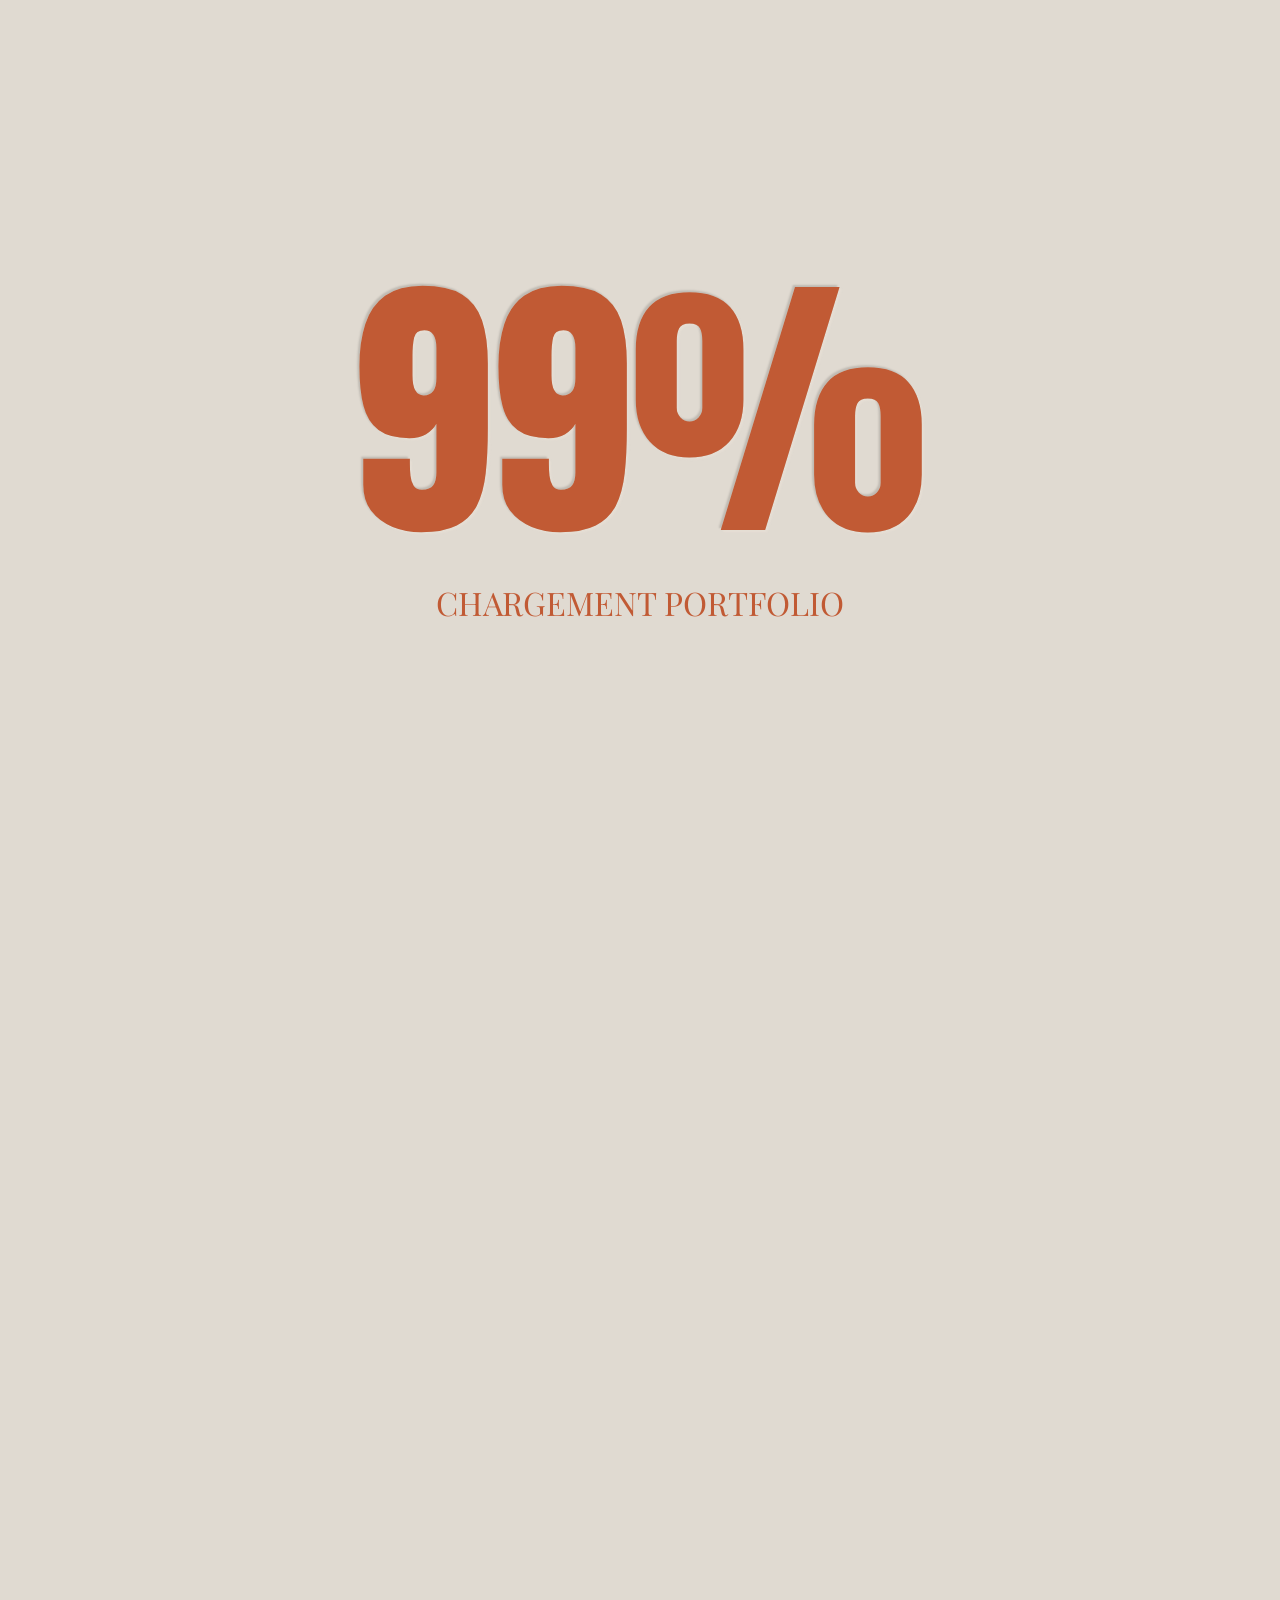
==== commit c1d019bc: "google analytics" ====
--- a/index.html
+++ b/index.html
@@ -2,12 +2,25 @@
 <html lang="fr">
 
 <head>
+    <!-- Google tag (gtag.js) -->
+    <script async src="https://www.googletagmanager.com/gtag/js?id=G-12GZ2SDVNB"></script>
+    <script>
+        window.dataLayer = window.dataLayer || [];
+
+        function gtag() {
+            dataLayer.push(arguments);
+        }
+        gtag('js', new Date());
+
+        gtag('config', 'G-12GZ2SDVNB');
+    </script>
+
     <meta charset="utf-8" />
     <meta name="viewport" content="width=device-width, initial-scale=1.0" />
     <link rel="icon" type="image/png" href="../assets/icons/logo-orange.svg">
     <title>Portfolio — Gabriel Daigneault </title>
 
-    <link rel="stylesheet" href="styles/main.css" />
+    <link rel="stylesheet" href="/styles/main.css" />
     <script src="scripts/main.js" defer></script>
 </head>
 
--- a/styles/main.css
+++ b/styles/main.css
@@ -572,7 +572,7 @@
 .hero .media {
   position: absolute;
   right: -150px;
-  bottom: clamp(-430px, -20vw, 0px);
+  bottom: clamp(-420px, -22vw, 0px);
   width: 50%;
   max-width: 1000px;
 }
@@ -716,6 +716,11 @@
   right: 0;
   width: 1px;
   background-color: var(--color-black);
+}
+@media (max-width: 1100px) {
+  .links .link:not(:last-child)::after {
+    display: none;
+  }
 }
 .links .link:hover {
   background-color: var(--color-secondary);
@@ -1512,7 +1517,7 @@
 .header .wrapper {
   display: flex;
   align-items: center;
-  padding: 60px 0;
+  padding: 50px 0;
 }
 @media (max-width: 1100px) {
   .header .wrapper {
@@ -1527,7 +1532,7 @@
 }
 
 nav {
-  padding: 0;
+  padding: 0 20px 0 0;
 }
 nav ul {
   display: flex;
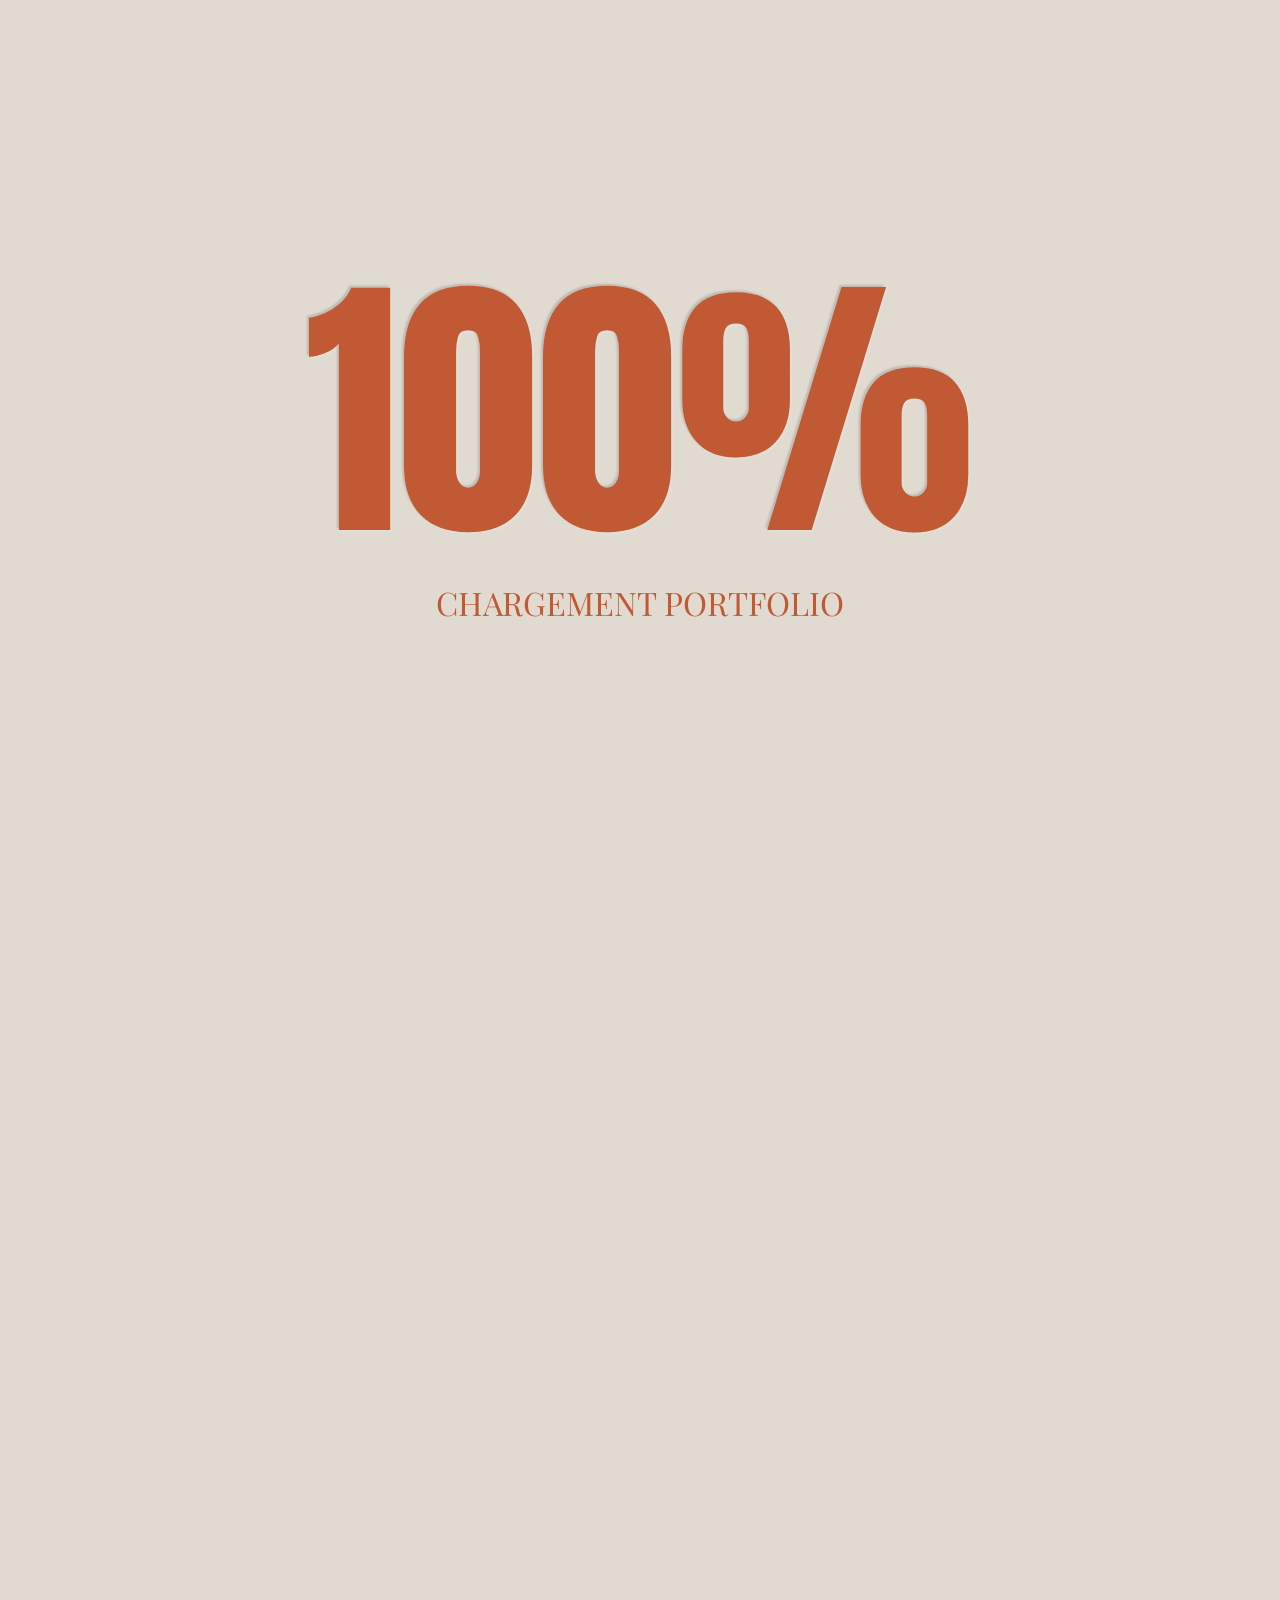
==== commit 951db363: "nouveau cv" ====
--- a/index.html
+++ b/index.html
@@ -14,6 +14,8 @@
 
         gtag('config', 'G-12GZ2SDVNB');
     </script>
+
+    <script defer src="https://t.contentsquare.net/uxa/f7a2190c3cf27.js"></script>
 
     <meta charset="utf-8" />
     <meta name="viewport" content="width=device-width, initial-scale=1.0" />
@@ -115,7 +117,7 @@
             </div>
 
             <nav class="links" data-scrolly="fromBottom">
-                <a href="assets/cv.pdf" class="link" target="_blank">
+                <a href="assets/CV-Gab-V3-2026.pdf" class="link" target="_blank">
                     <span class="nombre">01</span>
                     <span class="content">
                         <span class="nom">cv</span>
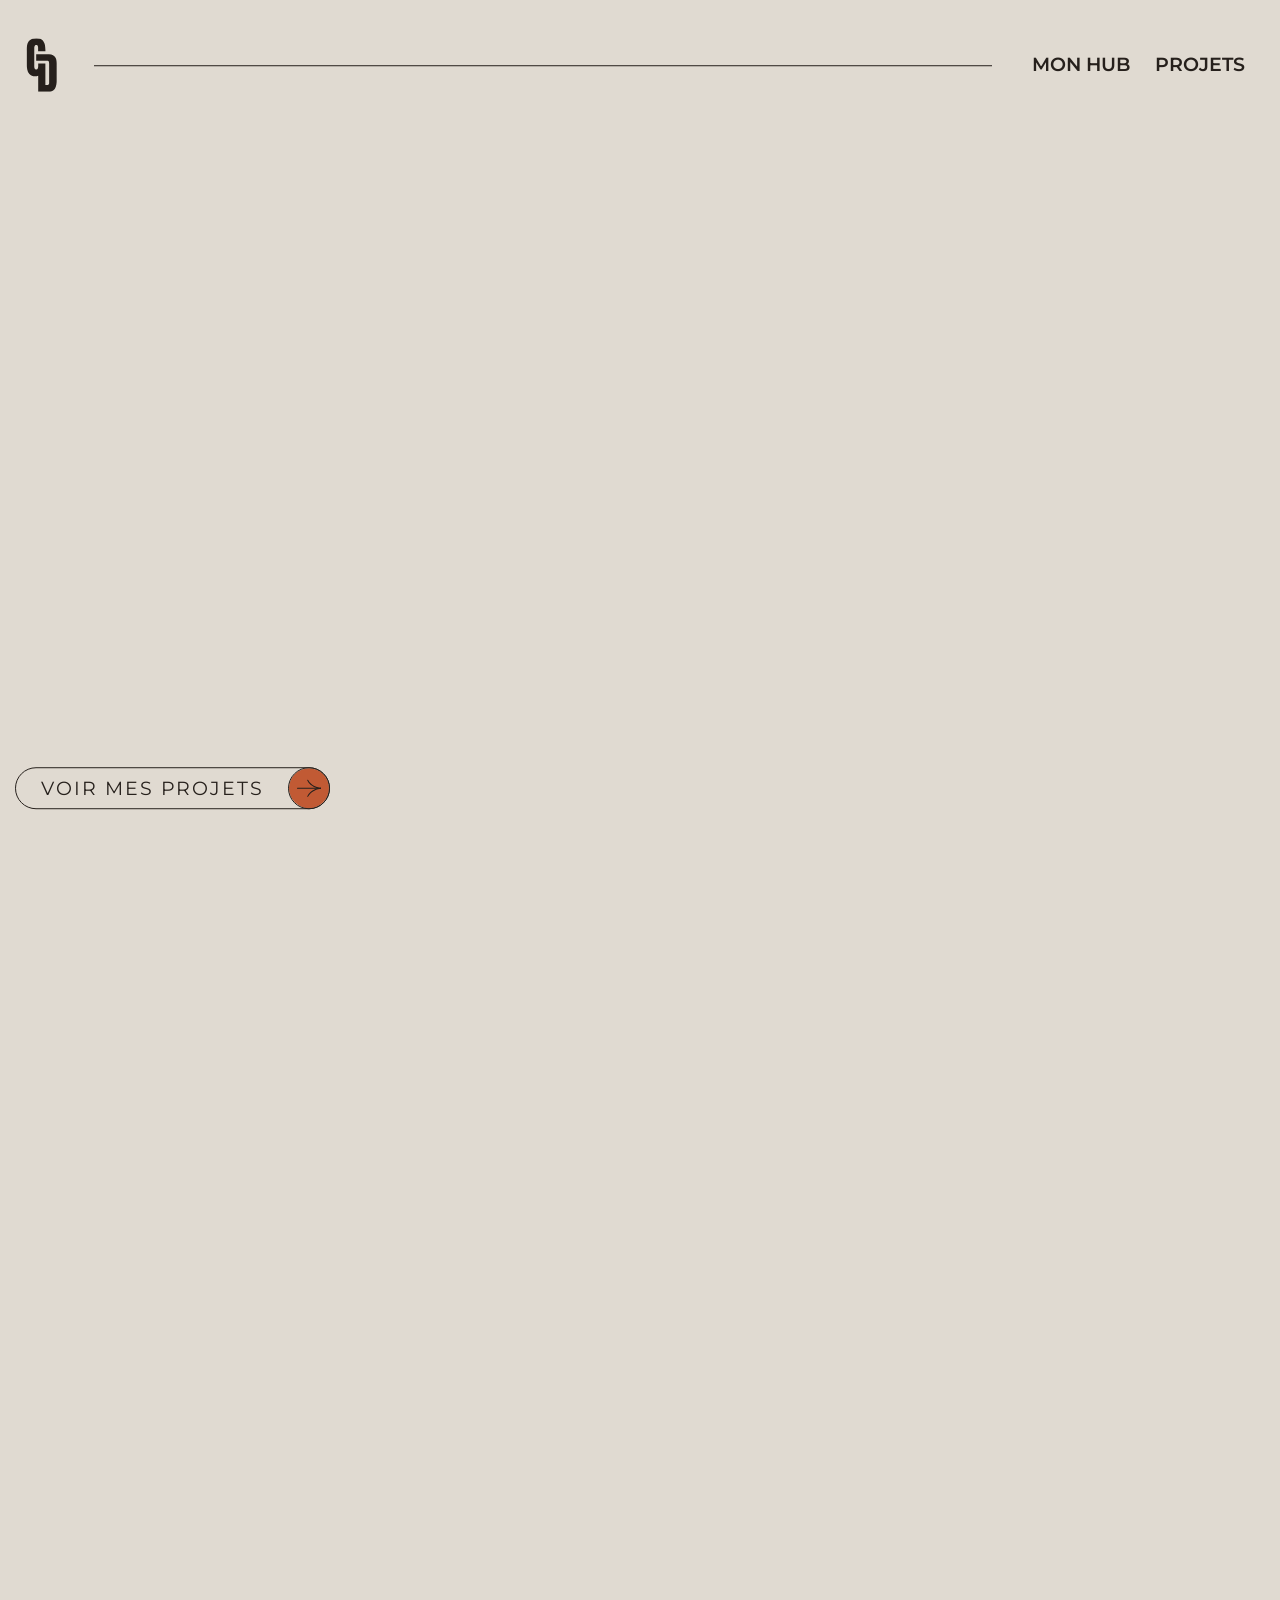
==== commit f526996d: "nouveau cv gab finale" ====
--- a/index.html
+++ b/index.html
@@ -117,7 +117,7 @@
             </div>
 
             <nav class="links" data-scrolly="fromBottom">
-                <a href="assets/CV-Gab-V3-2026.pdf" class="link" target="_blank">
+                <a href="assets/cv-gab.pdf" class="link" target="_blank">
                     <span class="nombre">01</span>
                     <span class="content">
                         <span class="nom">cv</span>
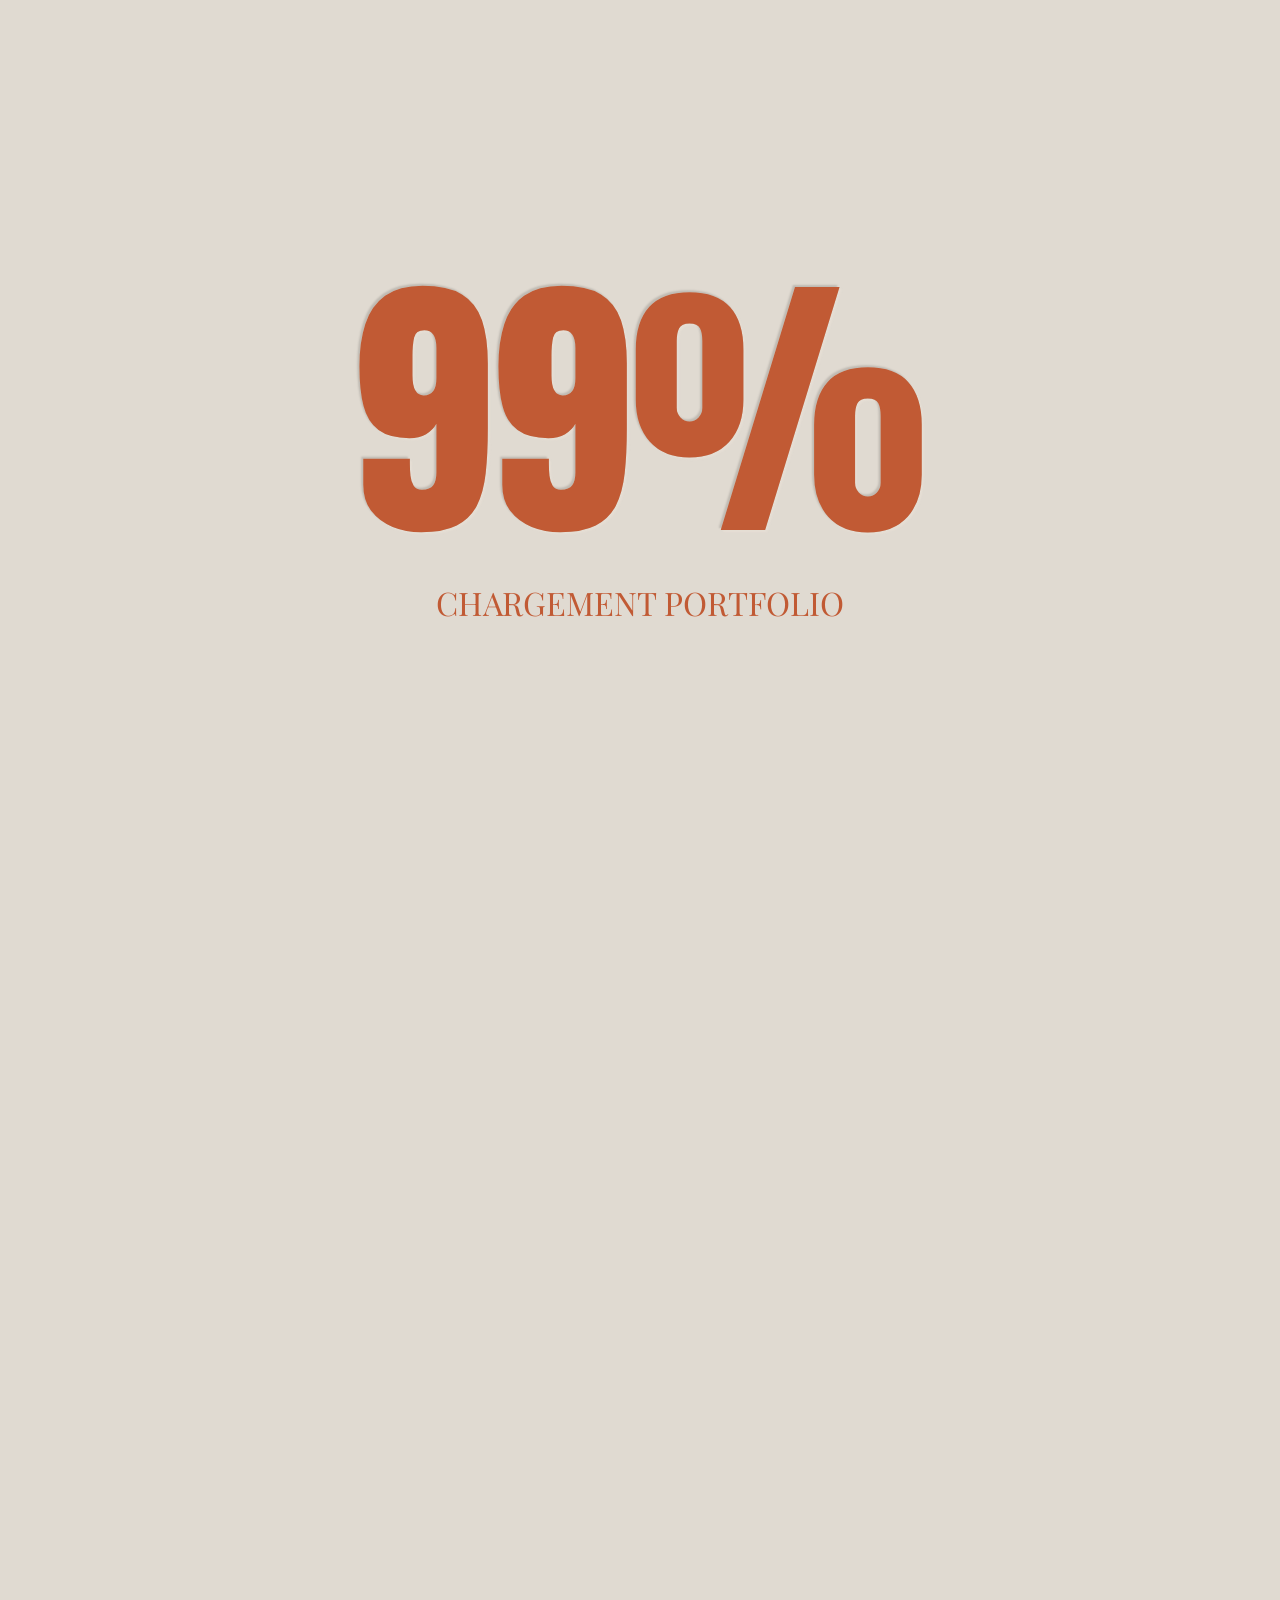
==== commit e51f5372: "corrections fautes" ====
--- a/index.html
+++ b/index.html
@@ -181,8 +181,8 @@
 
                     <p class="citation" data-scrolly="fromRight">
                         « Créatif de
-                        <strong>nature</strong>
-                        , designer par
+                        <strong>nature,</strong>
+                        designer par
                         <strong>passion</strong>
                         »
                     </p>
@@ -408,7 +408,7 @@
                                 <svg class="icon fleche">
                                     <use href="#icon-fleche"></use>
                                 </svg>
-                                <p>Polyvalant</p>
+                                <p>Polyvalent</p>
                             </li>
                             <li data-scrolly="fromLeft">
                                 <svg class="icon fleche">
